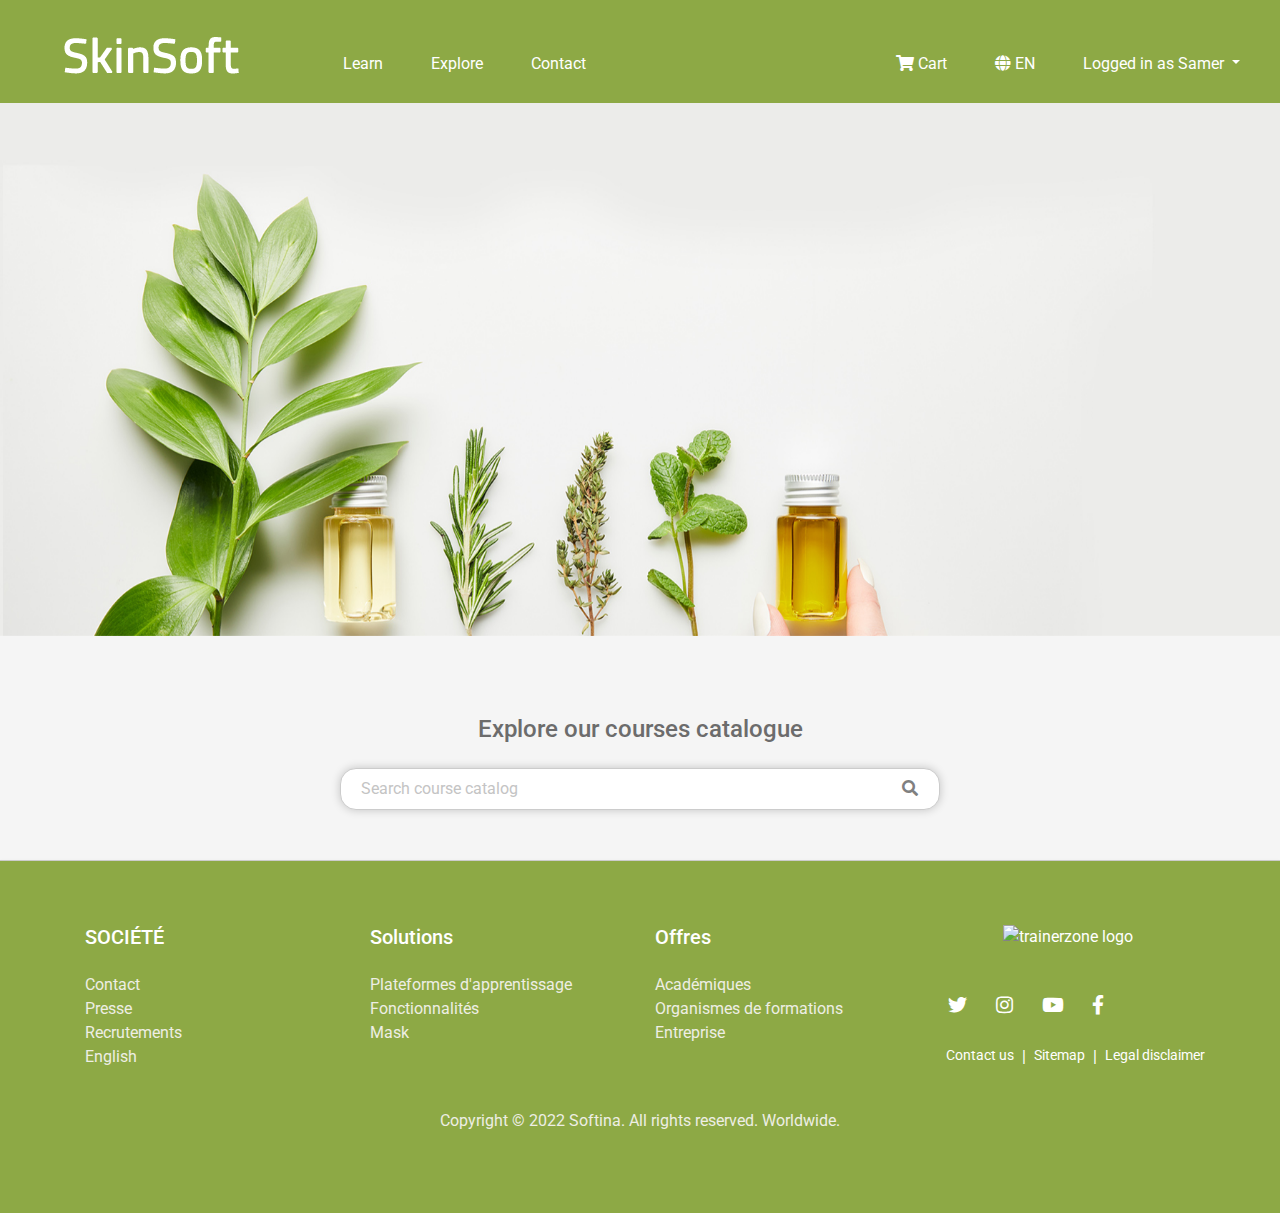
==== index.html @ 747dd793 "page1 with footer" ====
<!DOCTYPE html>
<html lang="en">
<head>
    <meta charset="UTF-8">
    <meta name="viewport" content="width=device-width, initial-scale=1.0">
    <title>SkinSoft</title>
    <link href="https://stackpath.bootstrapcdn.com/bootstrap/4.5.2/css/bootstrap.min.css" rel="stylesheet">
    <link href="https://cdnjs.cloudflare.com/ajax/libs/font-awesome/5.15.3/css/all.min.css" rel="stylesheet">
    <link href="https://fonts.googleapis.com/css2?family=Roboto:wght@400&display=swap" rel="stylesheet">
    <script src="https://code.jquery.com/jquery-3.5.1.slim.min.js"></script>
    <script src="https://cdn.jsdelivr.net/npm/@popperjs/core@2.5.3/dist/umd/popper.min.js"></script>
    <script src="https://stackpath.bootstrapcdn.com/bootstrap/4.5.2/js/bootstrap.min.js"></script>
    <link rel="stylesheet" href="style.css">
    <style>
        .carousel-indicators {
            position: absolute;
            top: 50%;
            left: 10px;
            transform: translateY(-50%);
            display: flex;
            flex-direction: column;
        }
        .carousel-indicators li {
            width: 10px;
            height: 10px;
            background-color: white;
            border-radius: 50%;
            margin: 5px 0;
            cursor: pointer;
        }
        .carousel-indicators .active {
            background-color: #555;
        }
    </style>
</head>
<body>
    <nav class="navbar navbar-expand-lg navbar-light navbar-custom" style="background-color: #8da945; color: white">
        <a class="navbar-brand" href="#"><img src="images/SkinSoft.png" alt="SkinSoft" class="brand-image"></a>
        <button class="navbar-toggler" type="button" data-toggle="collapse" data-target="#navbarNav" aria-controls="navbarNav" aria-expanded="false" aria-label="Toggle navigation">
            <span class="navbar-toggler-icon"></span>
        </button>
        <div class="collapse navbar-collapse" id="navbarNav">
            <ul class="navbar-nav mr-auto">
                <li class="nav-item mx-3">
                    <a class="nav-link" href="#">Learn</a>
                </li>
                <li class="nav-item mx-3">
                    <a class="nav-link" href="#">Explore</a>
                </li>
                <li class="nav-item mx-3">
                    <a class="nav-link" href="#">Contact</a>
                </li>
            </ul>
            <ul class="navbar-nav">
                <li class="nav-item mx-3">
                    <a class="nav-link" href="#"><i class="fa fa-shopping-cart"></i> Cart</a>
                </li>
                <li class="nav-item dropdown mx-3">
                    <a class="nav-link" href="#" id="languageDropdown" role="button" data-toggle="dropdown" aria-haspopup="true" aria-expanded="false">
                        <i class="fas fa-globe"></i> EN
                    </a>
                    <div class="dropdown-menu" aria-labelledby="languageDropdown">
                        <a class="dropdown-item" href="#">EN</a>
                        <a class="dropdown-item" href="#">AR</a>
                    </div>
                </li>
                <li class="nav-item dropdown mx-3">
                    <a class="nav-link dropdown-toggle" href="#" id="navbarDropdown" role="button" data-toggle="dropdown" aria-haspopup="true" aria-expanded="false">
                        Logged in as Samer
                    </a>
                    <div class="dropdown-menu" aria-labelledby="navbarDropdown">
                        <a class="dropdown-item" href="#">Profile</a>
                        <a class="dropdown-item" href="#">Logout</a>
                        <a class="dropdown-item" href="#">Log in via another account</a>
                    </div>
                </li>
            </ul>
        </div>
    </nav>

    <div id="carouselExampleIndicators" class="carousel slide" data-ride="carousel">
        <ol class="carousel-indicators">
            <li data-target="#carouselExampleIndicators" data-slide-to="0" class="active"></li>
            <li data-target="#carouselExampleIndicators" data-slide-to="1"></li>
            <li data-target="#carouselExampleIndicators" data-slide-to="2"></li>
        </ol>
        <div class="carousel-inner">
            <div class="carousel-item active">
                <img src="images/BANNER1.JPG" class="d-block w-100" alt="Banner 1">
            </div>
            <div class="carousel-item">
                <img src="images/pic1.png" class="d-block w-100" alt="Banner 2">
            </div>
            <div class="carousel-item">
                <img src="images/BANNER1.JPG" class="d-block w-100" alt="Banner 3">
            </div>
        </div>
        <a class="carousel-control-prev" href="#carouselExampleIndicators" role="button" data-slide="prev">
            <span class="carousel-control-prev-icon" aria-hidden="true"></span>
            <span class="sr-only">Previous</span>
        </a>
        <a class="carousel-control-next" href="#carouselExampleIndicators" role="button" data-slide="next">
            <span class="carousel-control-next-icon" aria-hidden="true"></span>
            <span class="sr-only">Next</span>
        </a>
    </div>

    <div class="search-container">
        <h2>Explore our courses catalogue</h2>
        <div class="search-box">
            <input type="text" placeholder="Search course catalog" aria-label="Search course catalog">
            <button type="submit"><i class="fas fa-search"></i></button>
        </div>
    </div>
    <hr class="custom-hr">
    <footer style="background-color: #8da945; color: white; padding: 4rem;">
        <div class="container">
            <div class="row">
                <div class="col-md-3">
                    <h5>SOCIÉTÉ</h5>
                    <ul class="list-unstyled">
                        <li><a href="#" style="color: #eeeee4;">Contact</a></li>
                        <li><a href="#" style="color: #eeeee4;">Presse</a></li>
                        <li><a href="#" style="color: #eeeee4;">Recrutements</a></li>
                        <li><a href="#" style="color: #eeeee4;">English</a></li>
                    </ul>
                </div>
                <div class="col-md-3">
                    <h5>Solutions</h5>
                    <ul class="list-unstyled">
                        <li><a href="#" style="color: #eeeee4;">Plateformes d'apprentissage</a></li>
                        <li><a href="#" style="color: #eeeee4;">Fonctionnalités</a></li>
                        <li><a href="#" style="color: #eeeee4;">Mask</a></li>
                    </ul>
                </div>
                <div class="col-md-3">
                    <h5>Offres</h5>
                    <ul class="list-unstyled">
                        <li><a href="#" style="color: #eeeee4;">Académiques</a></li>
                        <li><a href="#" style="color: #eeeee4;">Organismes de formations</a></li>
                        <li><a href="#" style="color: #eeeee4;">Entreprise</a></li>
                    </ul>
                </div>
                <div class="col-md-3 text-center ">
                    <img src="images/trainerZone2.png" alt="trainerzone logo" style="max-width: 100%; height: auto; margin-bottom: 1.2rem;">
                    <div class="social-media-icons text-left">
                        <a href="#" style="color: white;" class="mx-2"><i class="fab fa-twitter"></i></a>
                        <a href="#" style="color: white;" class="mx-2"><i class="fab fa-instagram"></i></a>
                        <a href="#" style="color: white;" class="mx-2"><i class="fab fa-youtube"></i></a>
                        <a href="#" style="color: white;" class="mx-2"><i class="fab fa-facebook-f"></i></a>
                    </div>
                    <div class="footer-links mt-4 text-center">
                        <a href="#">Contact us</a>
                        <span>|</span>
                        <a href="#">Sitemap</a>
                        <span>|</span>
                        <a href="#">Legal disclaimer</a>
                    </div>
                </div>
            </div>
            <div class="row mt-4 text-center">
                <div class="col-12">
                    <p>Copyright © 2022 Softina. All rights reserved. Worldwide.</p>
                </div>
            </div>
        </div>
    </footer>
</body>
</html>
---- style.css ----
.navbar-custom .navbar-brand,
.navbar-custom .nav-link,
.navbar-custom .navbar-nav .nav-link,
.navbar-custom .navbar-text,
.navbar-custom {
    color: white !important;
}

.navbar-custom .nav-link:hover,
.navbar-custom .dropdown-menu a:hover {
    color: #ada6a6 !important;
}

.navbar-custom {
    padding-top: 2rem;
}

.navbar-brand {
    display: flex;
    align-items: center;
    padding-left: 3rem;
    padding-right: 4rem;
}

.brand-image {
    margin-bottom: 1rem;
}
.carousel-indicators {
    position: absolute;
    bottom: 10px; 
    right: 10px; 
    list-style-type: none;
    padding: 0;
    text-align: right;
    padding-left: 75rem;
    padding-top: 10rem;
}

.carousel-indicators li {
    display: inline-block;
    width: 10px;
    height: 10px;
    background-color: white;
    border-radius: 50%;
    margin: 0 5px; 
    cursor: pointer;
    
}

.carousel-indicators .active {
    background-color: #555;
    
}
.carousel-control-prev,
.carousel-control-next {
    display: none;
}




.search-container {
    text-align: center;
    padding: 3.15rem 0;
    background-color: #f5f5f5;
}

.search-container h2 {
    font-family: 'Roboto', sans-serif;
    font-size: 1.5rem;
    margin-bottom: 1.5rem;
    margin-top: 1.8rem;
    color: #6c6c6c;
}

.search-box {
    display: inline-block;
    position: relative;
}

.search-box input[type="text"] {
    width: 37.5rem;
    padding: 0.5rem 1.25rem;
    border: 1px solid #ccc;
    border-radius: 1rem;
    outline: none;
    font-family: 'Roboto', sans-serif;
    color: #c4c4c4;
    box-shadow: 0 0 0.625rem rgba(0, 0, 0, 0.20);
}

.search-box input[type="text"]::placeholder {
    color: #c4c4c4;
}

.search-box button {
    position: absolute;
    right: 1rem;
    top: 50%;
    transform: translateY(-50%);
    background: none;
    border: none;
    outline: none;
    cursor: pointer;
    color: #808080;
    font-size: 1rem;
    font-weight: normal;
}

.custom-hr {
    border: 0;
    height: 1px;
    background: #ccc;
    box-shadow: 0 1px 3px rgba(0, 0, 0, 0.1);
    width: 100%;
    margin: 0;
}


footer h5 {
    margin-bottom: 1.5rem;
}


footer ul li a:hover {
    text-decoration: underline;
}

footer .text-right a {
    font-size: 1.5rem;
    color: white;
}

footer .text-right a:hover {
    text-decoration: underline;
}

footer p {
    text-align: center;
    color: #eeeee4;
}

.footer-links {
    display: flex;
    justify-content: center;
    flex-wrap: nowrap;
    white-space: nowrap;
    margin-top: 1.5rem;
    margin-left: 1rem;
}

.footer-links a {
    color: white;
    font-size: 0.875rem;
    margin: 0 0.5rem;
}

.footer-links span {
    color: white;
}



.social-media-icons {
    display: flex;
    justify-content: flex-start;
    gap: 0.8rem; 
    margin-top: 1.5rem;
    margin-bottom: rem;
}

.social-media-icons a {
    color: white;
    font-size: 1.2rem; 
}

.social-media-icons a:hover {
    text-decoration: underline;
}


@media (max-width: 1200px) {
    .search-box input[type="text"] {
        width: 30rem;
    }
    .footer-links {
        margin-left: 7rem;
    }
}

@media (max-width: 992px) {
    .search-box input[type="text"] {
        width: 25rem;
    }
}

@media (max-width: 768px) {
    .search-box input[type="text"] {
        width: 20rem;
    }
}

@media (max-width: 576px) {
    .search-box input[type="text"] {
        width: 17rem;
        padding: 0.5rem 0.75rem;
    }

    .search-container h2 {
        font-size: 1.25rem;
    }

    .search-box button {
        font-size: 0.875rem;
    }
}

@media (max-width: 400px) {
    .search-box input[type="text"] {
        width: 15rem;
    }

    .search-container h2 {
        font-size: 1rem;
    }

    .search-box button {
        font-size: 0.75rem;
    }

}
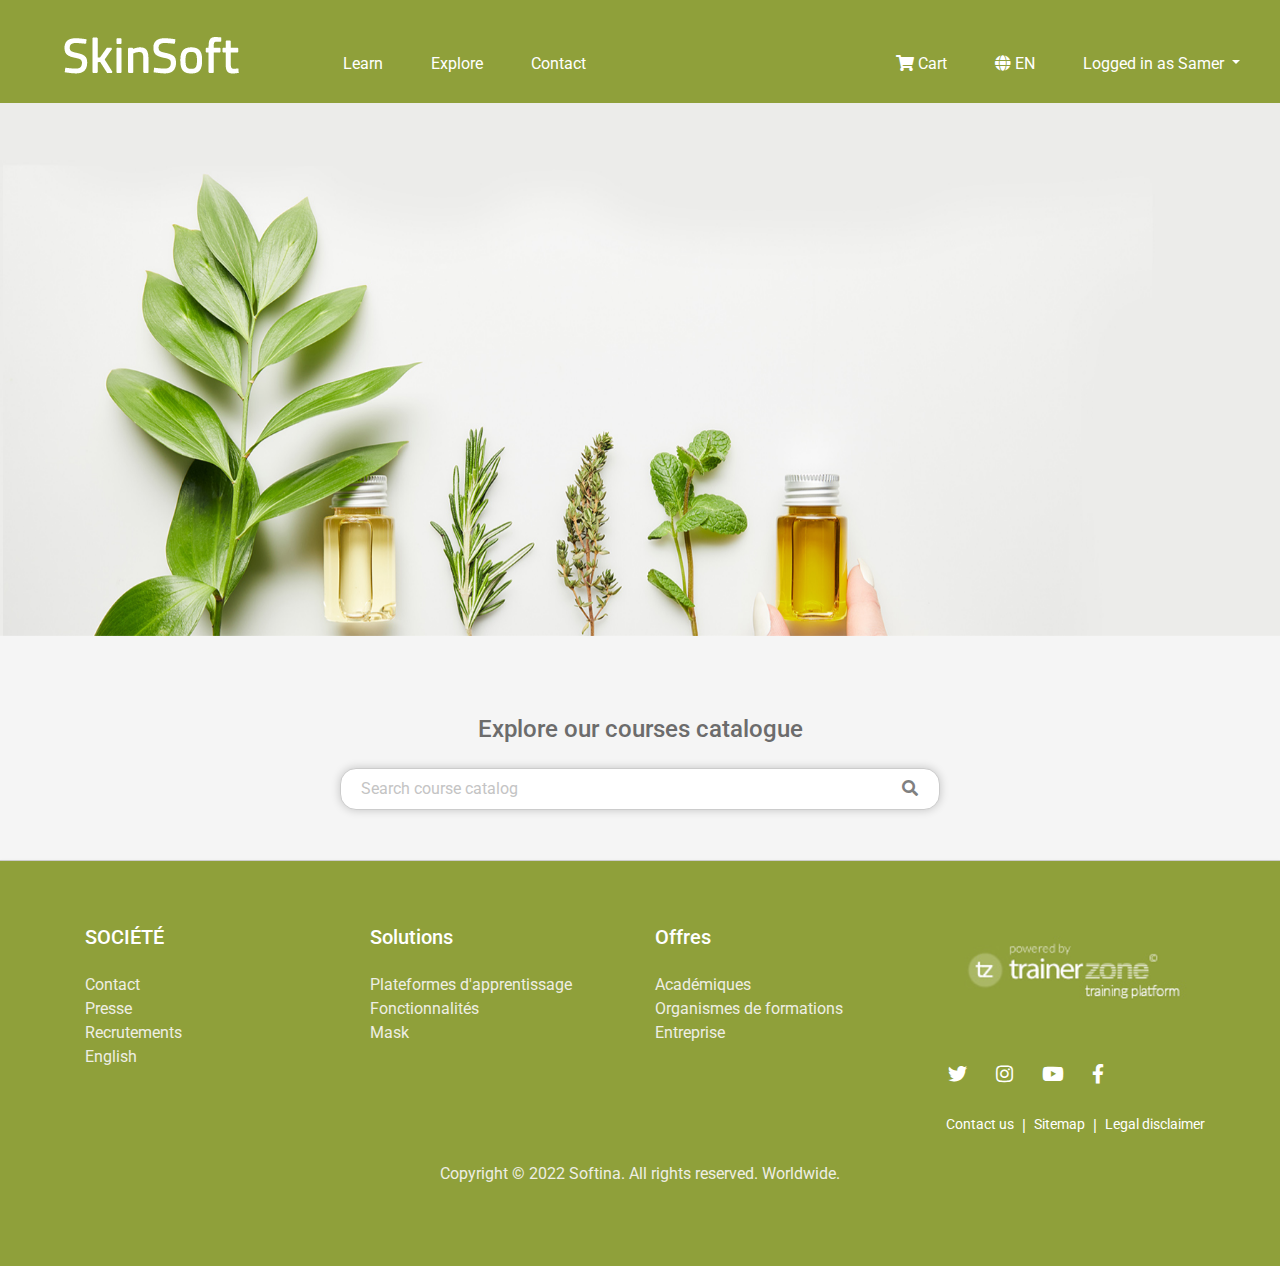
==== commit d03152ff: "edit colors" ====
--- a/index.html
+++ b/index.html
@@ -34,7 +34,7 @@
     </style>
 </head>
 <body>
-    <nav class="navbar navbar-expand-lg navbar-light navbar-custom" style="background-color: #8da945; color: white">
+    <nav class="navbar navbar-expand-lg navbar-light navbar-custom" style="background-color: #8fa03a; color: white">
         <a class="navbar-brand" href="#"><img src="images/SkinSoft.png" alt="SkinSoft" class="brand-image"></a>
         <button class="navbar-toggler" type="button" data-toggle="collapse" data-target="#navbarNav" aria-controls="navbarNav" aria-expanded="false" aria-label="Toggle navigation">
             <span class="navbar-toggler-icon"></span>
@@ -113,7 +113,7 @@
         </div>
     </div>
     <hr class="custom-hr">
-    <footer style="background-color: #8da945; color: white; padding: 4rem;">
+    <footer style="background-color: #8fa03a; color: white; padding: 4rem;">
         <div class="container">
             <div class="row">
                 <div class="col-md-3">
@@ -142,7 +142,7 @@
                     </ul>
                 </div>
                 <div class="col-md-3 text-center ">
-                    <img src="images/trainerZone2.png" alt="trainerzone logo" style="max-width: 100%; height: auto; margin-bottom: 1.2rem;">
+                    <img src="images/trainerZone.png" alt="trainerzone logo" style="max-width: 100%; height: auto; margin-bottom: 1.2rem;">
                     <div class="social-media-icons text-left">
                         <a href="#" style="color: white;" class="mx-2"><i class="fab fa-twitter"></i></a>
                         <a href="#" style="color: white;" class="mx-2"><i class="fab fa-instagram"></i></a>
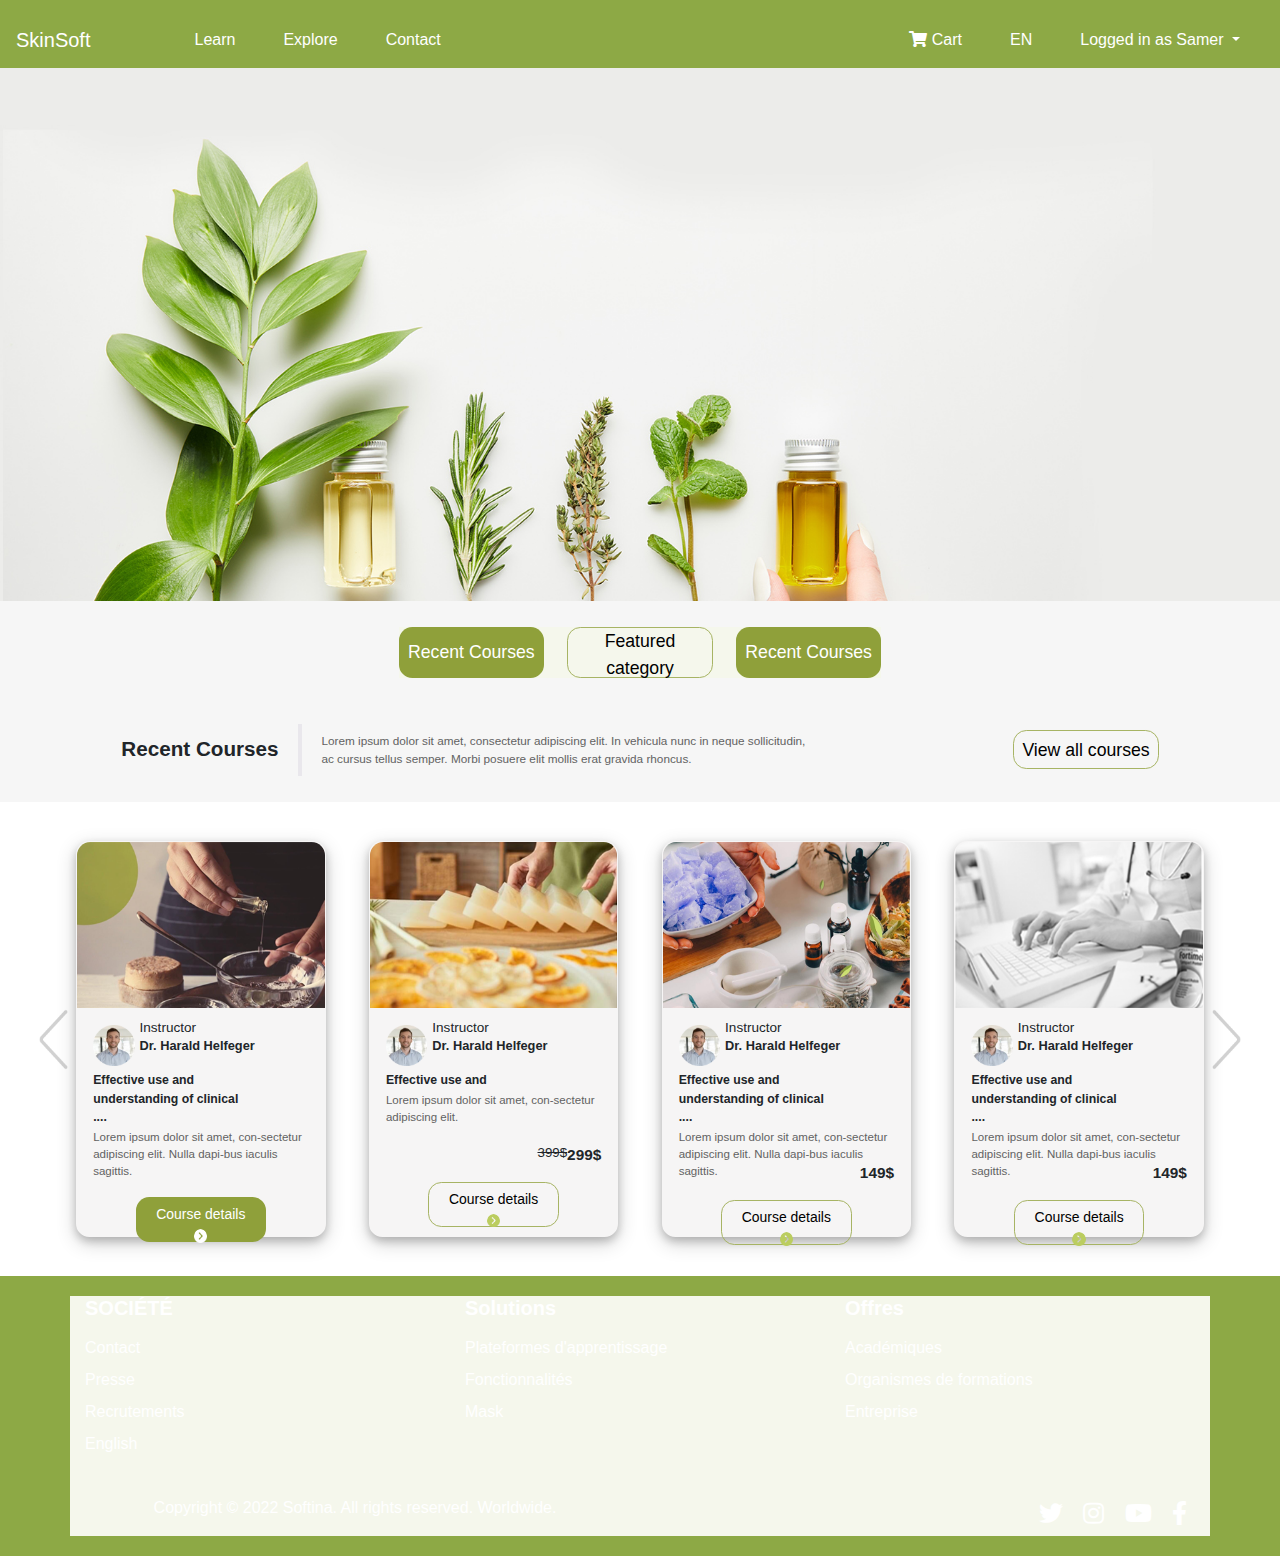
==== commit a446eee7: "not completed responsive" ====
--- a/index.html
+++ b/index.html
@@ -6,43 +6,24 @@
     <title>SkinSoft</title>
     <link href="https://stackpath.bootstrapcdn.com/bootstrap/4.5.2/css/bootstrap.min.css" rel="stylesheet">
     <link href="https://cdnjs.cloudflare.com/ajax/libs/font-awesome/5.15.3/css/all.min.css" rel="stylesheet">
-    <link href="https://fonts.googleapis.com/css2?family=Roboto:wght@400&display=swap" rel="stylesheet">
+    <link rel="stylesheet" href="./styles.css">
     <script src="https://code.jquery.com/jquery-3.5.1.slim.min.js"></script>
     <script src="https://cdn.jsdelivr.net/npm/@popperjs/core@2.5.3/dist/umd/popper.min.js"></script>
     <script src="https://stackpath.bootstrapcdn.com/bootstrap/4.5.2/js/bootstrap.min.js"></script>
     <link rel="stylesheet" href="style.css">
-    <style>
-        .carousel-indicators {
-            position: absolute;
-            top: 50%;
-            left: 10px;
-            transform: translateY(-50%);
-            display: flex;
-            flex-direction: column;
-        }
-        .carousel-indicators li {
-            width: 10px;
-            height: 10px;
-            background-color: white;
-            border-radius: 50%;
-            margin: 5px 0;
-            cursor: pointer;
-        }
-        .carousel-indicators .active {
-            background-color: #555;
-        }
-    </style>
 </head>
 <body>
-    <nav class="navbar navbar-expand-lg navbar-light navbar-custom" style="background-color: #8fa03a; color: white">
-        <a class="navbar-brand" href="#"><img src="images/SkinSoft.png" alt="SkinSoft" class="brand-image"></a>
+
+    <!-- Shahd section -->
+    <nav class="navbar navbar-expand-lg  navbar-light navbar-custom" style="background-color: #8da945; color: white">
+        <a class="navbar-brand" href="#">SkinSoft</a>
         <button class="navbar-toggler" type="button" data-toggle="collapse" data-target="#navbarNav" aria-controls="navbarNav" aria-expanded="false" aria-label="Toggle navigation">
             <span class="navbar-toggler-icon"></span>
         </button>
         <div class="collapse navbar-collapse" id="navbarNav">
             <ul class="navbar-nav mr-auto">
                 <li class="nav-item mx-3">
-                    <a class="nav-link" href="#">Learn</a>
+                    <a class="nav-link " href="#">Learn</a>
                 </li>
                 <li class="nav-item mx-3">
                     <a class="nav-link" href="#">Explore</a>
@@ -55,14 +36,8 @@
                 <li class="nav-item mx-3">
                     <a class="nav-link" href="#"><i class="fa fa-shopping-cart"></i> Cart</a>
                 </li>
-                <li class="nav-item dropdown mx-3">
-                    <a class="nav-link" href="#" id="languageDropdown" role="button" data-toggle="dropdown" aria-haspopup="true" aria-expanded="false">
-                        <i class="fas fa-globe"></i> EN
-                    </a>
-                    <div class="dropdown-menu" aria-labelledby="languageDropdown">
-                        <a class="dropdown-item" href="#">EN</a>
-                        <a class="dropdown-item" href="#">AR</a>
-                    </div>
+                <li class="nav-item mx-3">
+                    <a class="nav-link" href="#">EN</a>
                 </li>
                 <li class="nav-item dropdown mx-3">
                     <a class="nav-link dropdown-toggle" href="#" id="navbarDropdown" role="button" data-toggle="dropdown" aria-haspopup="true" aria-expanded="false">
@@ -77,93 +52,221 @@
             </ul>
         </div>
     </nav>
-
-    <div id="carouselExampleIndicators" class="carousel slide" data-ride="carousel">
-        <ol class="carousel-indicators">
-            <li data-target="#carouselExampleIndicators" data-slide-to="0" class="active"></li>
-            <li data-target="#carouselExampleIndicators" data-slide-to="1"></li>
-            <li data-target="#carouselExampleIndicators" data-slide-to="2"></li>
-        </ol>
-        <div class="carousel-inner">
-            <div class="carousel-item active">
-                <img src="images/BANNER1.JPG" class="d-block w-100" alt="Banner 1">
-            </div>
-            <div class="carousel-item">
-                <img src="images/pic1.png" class="d-block w-100" alt="Banner 2">
-            </div>
-            <div class="carousel-item">
-                <img src="images/BANNER1.JPG" class="d-block w-100" alt="Banner 3">
-            </div>
-        </div>
-        <a class="carousel-control-prev" href="#carouselExampleIndicators" role="button" data-slide="prev">
-            <span class="carousel-control-prev-icon" aria-hidden="true"></span>
-            <span class="sr-only">Previous</span>
-        </a>
-        <a class="carousel-control-next" href="#carouselExampleIndicators" role="button" data-slide="next">
-            <span class="carousel-control-next-icon" aria-hidden="true"></span>
-            <span class="sr-only">Next</span>
-        </a>
+    <div class="image-container">
+        <img src="images/BANNER1.JPG" alt="Banner image" class="img-fluid">
     </div>
 
-    <div class="search-container">
-        <h2>Explore our courses catalogue</h2>
-        <div class="search-box">
-            <input type="text" placeholder="Search course catalog" aria-label="Search course catalog">
-            <button type="submit"><i class="fas fa-search"></i></button>
+
+    <!-- Riham section -->
+    <!-- Recent courses - buttons&description -->
+    <div class = "custom-container" 
+        style="background-color: #F6F6F6; width: 100%; height: 22.39vh; padding: 2.96vh 9.48vw 2.96vh 9.48vw; flex-direction: column; justify-content: space-between;">
+        <!-- 3 buttons -->
+        <div class="container custom-container" 
+             style="width: 37.7vw;">
+            <button type="button" 
+                    class="btn btn-success courses-button filled-green-button">
+                    Recent Courses
+            </button>
+            <button type="button" 
+                    class="btn btn-success courses-button border-green-button">
+                    Featured category
+            </button>
+            <button type="button" 
+                    class="btn btn-success courses-button filled-green-button">
+                    Recent Courses
+            </button>
+        </div>
+
+        <!-- description -->
+        <div class="custom-container"
+             style="width: 100%;">
+            <div class="custom-container" style="width: 54.22vw;">
+                <p style="font-size: 1.614vw; height: 100%; align-content: center;"><b>Recent Courses</b></p>
+                <div style="background-color: #E9E7EC; width: 0.3125vw; height: 100%;"></div>
+                <p style="font-size: 0.92vw; width: 38.59vw; height: 100%; align-content: center; color: #626262;">
+                    Lorem ipsum dolor sit amet, consectetur adipiscing elit. 
+                    In vehicula nunc in neque sollicitudin, ac cursus tellus semper. 
+                    Morbi posuere elit mollis erat gravida rhoncus.</p>
+            </div>
+            <div style="height: 100%; align-content: center;">
+                <button type="button" 
+                        class="btn btn-success courses-button border-green-button"
+                        style="height: 4.33vh;">
+                        View all courses
+                </button>
+            </div>
         </div>
     </div>
-    <hr class="custom-hr">
-    <footer style="background-color: #8fa03a; color: white; padding: 4rem;">
+    
+    
+    <!-- Courses - cards -->
+    <div class="custom-container"
+        style="padding: 4.33vh; width: 100%; align-items: center;">
+        <img src = "images/left-arrow.png" alt="" class="img-fluid" style="width: 2.29vw; height: 4.74vw; margin: 0;">
+        <!-- cards -->
+        <div class="custom-container" style=" width: 88.1vw; justify-content: space-between;">
+            <!-- card1 -->
+            <div class="card custom-card " style=" flex-direction: column; justify-content: space-between;">
+                <img src="images/pic1.png" class="card-img-top" alt="">
+                <div class="card-body custom-card-body" style="display: flex; flex-direction: column; justify-content: space-between;">
+                    <!-- instructor -->
+                    <div class="custom-container" style="width: 100%; height: 6.55vh;">
+                        <img src = "images/profile.png" alt = "" style="width: 3.23vw; height: 3.23vw;">
+                        <div class="custom-container" style="flex-direction: column; height: 77.4%; width: 13.2vw;">
+                            <p style="font-size: 1.06vw; margin-top: -0.8vh;">Instructor</p>
+                            <p style="font-size: 1vw; margin-top: -2vh;"><b>Dr. Harald Helfeger</b></p>
+                        </div>
+                    </div>
+                    <div class="custom-container" style="flex-direction: column; justify-content: space-between;">
+                        <p class="card-title" style="width: 74%; font-size: 0.96vw;"><b>Effective use and understanding of clinical ....</b></p>
+                        <p style="font-size: 0.9vw; color: #626262; margin-top: -1.055vh;">Lorem ipsum dolor sit amet, con-sectetur adipiscing elit. 
+                            Nulla dapi-bus iaculis sagittis.</p>
+                    </div>
+                    <div class="custom-container" style="width: 100%; justify-content: center;">
+                        <button href="#" class="btn btn-success filled-green-button card-button">
+                            Course details 
+                            <img src = "images/card-next-white.png" alt="" style="width: 1.04vw; height: 1.04vw;">
+                        </button>
+                    </div>
+                </div>
+            </div>
+
+            
+            <!-- card2 -->
+            <div class="card custom-card " style=" flex-direction: column; justify-content: space-between;">
+                <img src="images/pic2.png" class="card-img-top" alt="">
+                <div class="card-body custom-card-body" style="display: flex; flex-direction: column; justify-content: space-between;">
+                    <!-- instructor -->
+                    <div class="custom-container" style="width: 100%; height: 6.55vh;">
+                        <img src = "images/profile.png" alt = "" style="width: 3.23vw; height: 3.23vw;">
+                        <div class="custom-container" style="flex-direction: column; height: 77.4%; width: 13.2vw;">
+                            <p style="font-size: 1.06vw; margin-top: -0.8vh;">Instructor</p>
+                            <p style="font-size: 1vw; margin-top: -2vh;"><b>Dr. Harald Helfeger</b></p>
+                        </div>
+                    </div>
+                    <div class="custom-container" style="flex-direction: column; justify-content: space-between;">
+                        <p class="card-title" style="width: 74%; font-size: 0.96vw;"><b>Effective use and</b></p>
+                        <p style="font-size: 0.9vw; color: #626262; margin-top: -1.055vh;">
+                            Lorem ipsum dolor sit amet, con-sectetur adipiscing elit.</p>
+                        <p style="display:flex; justify-content:right;">
+                            <span style="text-decoration-line: line-through; font-size: 1.04vw;">399$</span>
+                            <b style="font-size: 1.2vw;">299$</b>
+                        </p>
+                    </div>
+                    <div class="custom-container" style="width: 100%; justify-content: center;">
+                        <button href="#" class="btn btn-success border-green-button card-button">
+                            Course details 
+                            <img src = "images/card-next-green.png" alt="" style="width: 1.04vw; height: 1.04vw;">
+                        </button>
+                    </div>
+                </div>
+            </div>
+
+
+            <!-- card3 -->
+            <div class="card custom-card " style=" flex-direction: column; justify-content: space-between;">
+                <img src="images/pic3.png" class="card-img-top" alt="">
+                <div class="card-body custom-card-body" style="display: flex; flex-direction: column; justify-content: space-between;">
+                    <!-- instructor -->
+                    <div class="custom-container" style="width: 100%; height: 6.55vh;">
+                        <img src = "images/profile.png" alt = "" style="width: 3.23vw; height: 3.23vw;">
+                        <div class="custom-container" style="flex-direction: column; height: 77.4%; width: 13.2vw;">
+                            <p style="font-size: 1.06vw; margin-top: -0.8vh;">Instructor</p>
+                            <p style="font-size: 1vw; margin-top: -2vh;"><b>Dr. Harald Helfeger</b></p>
+                        </div>
+                    </div>
+                    <div class="custom-container" style="flex-direction: column; justify-content: space-between;">
+                        <p class="card-title" style="width: 74%; font-size: 0.96vw;"><b>Effective use and understanding of clinical ....</b></p>
+                        <p style="font-size: 0.9vw; color: #626262; margin-top: -1.055vh;">Lorem ipsum dolor sit amet, con-sectetur adipiscing elit. 
+                            Nulla dapi-bus iaculis sagittis.</p>
+                        <p style="display:flex; justify-content:right; margin-top: -4vh;">
+                            <b style="font-size: 1.2vw;">149$</b>
+                        </p>
+                    </div>
+                    <div class="custom-container" style="width: 100%; justify-content: center;">
+                        <button href="#" class="btn btn-success border-green-button card-button">
+                            Course details 
+                            <img src = "images/card-next-green.png" alt="" style="width: 1.04vw; height: 1.04vw;">
+                        </button>
+                    </div>
+                </div>
+            </div>
+
+             <!-- card4 -->
+             <div class="card custom-card " style=" flex-direction: column; justify-content: space-between;">
+                <img src="images/pic4.png" class="card-img-top" alt="">
+                <div class="card-body custom-card-body" style="display: flex; flex-direction: column; justify-content: space-between;">
+                    <!-- instructor -->
+                    <div class="custom-container" style="width: 100%; height: 6.55vh;">
+                        <img src = "images/profile.png" alt = "" style="width: 3.23vw; height: 3.23vw;">
+                        <div class="custom-container" style="flex-direction: column; height: 77.4%; width: 13.2vw;">
+                            <p style="font-size: 1.06vw; margin-top: -0.8vh;">Instructor</p>
+                            <p style="font-size: 1vw; margin-top: -2vh;"><b>Dr. Harald Helfeger</b></p>
+                        </div>
+                    </div>
+                    <div class="custom-container" style="flex-direction: column; justify-content: space-between;">
+                        <p class="card-title" style="width: 74%; font-size: 0.96vw;"><b>Effective use and understanding of clinical ....</b></p>
+                        <p style="font-size: 0.9vw; color: #626262; margin-top: -1.055vh;">Lorem ipsum dolor sit amet, con-sectetur adipiscing elit. 
+                            Nulla dapi-bus iaculis sagittis.</p>
+                        <p style="display:flex; justify-content:right; margin-top: -4vh;">
+                            <b style="font-size: 1.2vw;">149$</b>
+                        </p>
+                    </div>
+                    <div class="custom-container" style="width: 100%; justify-content: center;">
+                        <button href="#" class="btn btn-success border-green-button card-button">
+                            Course details 
+                            <img src = "images/card-next-green.png" alt="" style="width: 1.04vw; height: 1.04vw;">
+                        </button>
+                    </div>
+                </div>
+            </div>
+        </div>
+        <img src = "images/right-arrow.png" alt="" class="img-fluid" style="width: 2.29vw; height: 4.74vw;">
+    </div>
+    <footer style="background-color: #8da945; color: white; padding: 20px">
         <div class="container">
             <div class="row">
-                <div class="col-md-3">
+                <div class="col-md-4">
                     <h5>SOCIÉTÉ</h5>
                     <ul class="list-unstyled">
-                        <li><a href="#" style="color: #eeeee4;">Contact</a></li>
-                        <li><a href="#" style="color: #eeeee4;">Presse</a></li>
-                        <li><a href="#" style="color: #eeeee4;">Recrutements</a></li>
-                        <li><a href="#" style="color: #eeeee4;">English</a></li>
+                        <li><a href="#" style="color: white;">Contact</a></li>
+                        <li><a href="#" style="color: white;">Presse</a></li>
+                        <li><a href="#" style="color: white;">Recrutements</a></li>
+                        <li><a href="#" style="color: white;">English</a></li>
                     </ul>
                 </div>
-                <div class="col-md-3">
+                <div class="col-md-4">
                     <h5>Solutions</h5>
                     <ul class="list-unstyled">
-                        <li><a href="#" style="color: #eeeee4;">Plateformes d'apprentissage</a></li>
-                        <li><a href="#" style="color: #eeeee4;">Fonctionnalités</a></li>
-                        <li><a href="#" style="color: #eeeee4;">Mask</a></li>
+                        <li><a href="#" style="color: white;">Plateformes d'apprentissage</a></li>
+                        <li><a href="#" style="color: white;">Fonctionnalités</a></li>
+                        <li><a href="#" style="color: white;">Mask</a></li>
                     </ul>
                 </div>
-                <div class="col-md-3">
+                <div class="col-md-4">
                     <h5>Offres</h5>
                     <ul class="list-unstyled">
-                        <li><a href="#" style="color: #eeeee4;">Académiques</a></li>
-                        <li><a href="#" style="color: #eeeee4;">Organismes de formations</a></li>
-                        <li><a href="#" style="color: #eeeee4;">Entreprise</a></li>
+                        <li><a href="#" style="color: white;">Académiques</a></li>
+                        <li><a href="#" style="color: white;">Organismes de formations</a></li>
+                        <li><a href="#" style="color: white;">Entreprise</a></li>
                     </ul>
                 </div>
-                <div class="col-md-3 text-center ">
-                    <img src="images/trainerZone.png" alt="trainerzone logo" style="max-width: 100%; height: auto; margin-bottom: 1.2rem;">
-                    <div class="social-media-icons text-left">
-                        <a href="#" style="color: white;" class="mx-2"><i class="fab fa-twitter"></i></a>
-                        <a href="#" style="color: white;" class="mx-2"><i class="fab fa-instagram"></i></a>
-                        <a href="#" style="color: white;" class="mx-2"><i class="fab fa-youtube"></i></a>
-                        <a href="#" style="color: white;" class="mx-2"><i class="fab fa-facebook-f"></i></a>
-                    </div>
-                    <div class="footer-links mt-4 text-center">
-                        <a href="#">Contact us</a>
-                        <span>|</span>
-                        <a href="#">Sitemap</a>
-                        <span>|</span>
-                        <a href="#">Legal disclaimer</a>
-                    </div>
-                </div>
-            </div>
-            <div class="row mt-4 text-center">
-                <div class="col-12">
+            </div>
+            <div class="row mt-4">
+                <div class="col-md-6">
                     <p>Copyright © 2022 Softina. All rights reserved. Worldwide.</p>
                 </div>
-            </div>
-        </div>
+                <div class="col-md-6 text-right">
+                    <a href="#" style="color: white;" class="mx-2"><i class="fab fa-twitter"></i></a>
+                    <a href="#" style="color: white;" class="mx-2"><i class="fab fa-instagram"></i></a>
+                    <a href="#" style="color: white;" class="mx-2"><i class="fab fa-youtube"></i></a>
+                    <a href="#" style="color: white;" class="mx-2"><i class="fab fa-facebook-f"></i></a>
+                </div>
+            </div>
+
+        </div>
+
     </footer>
 </body>
-</html>+</html>
--- a/styles.css
+++ b/styles.css
@@ -0,0 +1,167 @@
+* {
+    margin: 0;
+    padding: 0;
+}
+
+.container {
+    background-color: #F5F7EC;
+    position: relative;
+}
+
+img {
+    width: 100%;
+    height: 100%;
+    object-fit: cover;
+}
+
+.first_title {
+    position: absolute;
+    top: 350px;
+    left: 260px;
+    transform: translate(-50%, -50%);
+    color: black;
+    font-size: 3rem;
+    font-family: Arial, sans-serif;
+}
+
+.second_title {
+    position: absolute;
+    top: 480px;
+    left: 335px;
+    transform: translate(-50%, -50%);
+    color: rgb(109, 106, 106);
+    font-size: 20px;
+    font-family: Arial, sans-serif;
+}
+
+.first_list {
+    position: absolute;
+    top: 320px;
+    left: 700px;
+}
+
+.second_list {
+    position: absolute;
+    top: 320px;
+    left: 1120px;
+}
+
+.custom-list {
+    color: rgb(109, 106, 106);
+    font-size: 20px;
+    font-family: Arial, sans-serif;
+}
+
+ul.custom-list {
+    list-style-type: none; /* Remove default bullets */
+    padding: 0;
+}
+
+ul.custom-list li {
+    position: relative;
+    padding-left: 24px; /* Space for the icon */
+    margin-bottom: 8px; /* Space between items */
+}
+
+ul.custom-list li::before {
+    content: url('data:image/svg+xml;utf8,<svg xmlns="http://www.w3.org/2000/svg" width="16" height="16" fill="rgb(99, 157, 34)" class="bi bi-check2-circle" viewBox="0 0 16 16"><path d="M2.5 8a5.5 5.5 0 0 1 8.25-4.764.5.5 0 0 0 .5-.866A6.5 6.5 0 1 0 14.5 8a.5.5 0 0 0-1 0 5.5 5.5 0 1 1-11 0"/><path d="M15.354 3.354a.5.5 0 0 0-.708-.708L8 9.293 5.354 6.646a.5.5 0 1 0-.708.708l3 3a.5.5 0 0 0 .708 0z"/></svg>');
+    position: absolute;
+    color: rgb(99, 157, 34);
+    left: 0;
+    top: 0;
+    width: 16px; /* Adjust based on the SVG size */
+    height: 16px; /* Adjust based on the SVG size */
+}
+
+.under_side {
+    display: flex;
+}
+
+.under_side .tenyears_image {
+    width: 370px;
+    height: 300px;
+    margin-left: 95px;
+    gap: 0px;
+    opacity: 0px;
+}
+
+.under_slide_list {
+    margin-left: 100px;
+    margin-top: 26px;
+}
+
+.custom-list2 {
+    list-style-type: none;
+    padding: 0;
+    color: rgb(109, 106, 106);
+    font-size: 16px;
+    font-family: Arial, sans-serif;
+}
+
+.custom-list2 li {
+    position: relative;
+    padding-left: 35px;
+    margin-bottom: 40px;
+}
+
+.custom-list2 li::before {
+    content: '';
+    position: absolute;
+    left: 0;
+    top: 0;
+    width: 25px;
+    height: 24px;
+    background: url('data:image/svg+xml;utf8,<svg width="16" height="16" viewBox="0 0 46 45" fill="none" xmlns="http://www.w3.org/2000/svg"><path d="M20.658 21.1273C12.611 28.6472 9.72846 33.5411 3.72324 45C15.8777 42.5718 28.9452 34.0186 33.7493 28.4085C38.5535 22.7984 44.7722 14.3789 46 0C46 0 29.5457 1.94745 16.6945 12.5332C3.36292 23.5146 0 38.9125 0 38.9125C0 38.9125 3.24282 34.5073 9.48825 28.8859C15.7337 23.2646 20.658 21.1273 20.658 21.1273Z" fill="%23A4B261"/></svg>') no-repeat center center;
+    background-size: contain;
+}
+
+.span_edit {
+    font-size: 25px;
+    color: #3d3c3c;
+    font-weight: bold;
+}
+
+.span_edit2 {
+    font-size: 45px;
+    font-weight: normal;
+    color: #A4B161;
+    font-family: system-ui, -apple-system, BlinkMacSystemFont, 'Segoe UI', Roboto, Oxygen, Ubuntu, Cantarell, 'Open Sans', 'Helvetica Neue', sans-serif;
+}
+
+.under_slide_title {
+    margin-left: 350px;
+    margin-top: 120px;
+    width: 500px;
+    height: 200px;
+}
+
+.under_sidec_first_title {
+    position: absolute;
+    transform: translate(-50%, -50%);
+    color: rgb(109, 106, 106);
+    font-size: 20px;
+    font-family: Arial, sans-serif;
+}
+
+@media (max-width: 1024px) {
+    .first_title, .second_title, .first_list, .second_list, .under_slide_title, .tenyears_image, .under_slide_list {
+        position: static;
+        transform: none;
+        text-align: center;
+        margin: 20px auto;
+    }
+
+    .first_list, .second_list, .under_slide_list {
+        margin: 0 auto;
+    }
+
+    .under_side {
+        flex-direction: column;
+        align-items: center;
+    }
+
+    .under_slide_title {
+        margin-top: 20px;
+        text-align: center;
+    }
+}
--- a/style.css
+++ b/style.css
@@ -12,220 +12,90 @@
 }
 
 .navbar-custom {
-    padding-top: 2rem;
+    padding-top: 20px;
 }
 
 .navbar-brand {
-    display: flex;
-    align-items: center;
-    padding-left: 3rem;
-    padding-right: 4rem;
+    margin-right: 5rem; 
 }
 
-.brand-image {
+footer h5 {
+    font-weight: bold;
     margin-bottom: 1rem;
 }
-.carousel-indicators {
-    position: absolute;
-    bottom: 10px; 
-    right: 10px; 
-    list-style-type: none;
-    padding: 0;
-    text-align: right;
-    padding-left: 75rem;
-    padding-top: 10rem;
+
+footer ul li {
+    margin-bottom: 0.5rem;
 }
-
-.carousel-indicators li {
-    display: inline-block;
-    width: 10px;
-    height: 10px;
-    background-color: white;
-    border-radius: 50%;
-    margin: 0 5px; 
-    cursor: pointer;
-    
-}
-
-.carousel-indicators .active {
-    background-color: #555;
-    
-}
-.carousel-control-prev,
-.carousel-control-next {
-    display: none;
-}
-
-
-
-
-.search-container {
-    text-align: center;
-    padding: 3.15rem 0;
-    background-color: #f5f5f5;
-}
-
-.search-container h2 {
-    font-family: 'Roboto', sans-serif;
-    font-size: 1.5rem;
-    margin-bottom: 1.5rem;
-    margin-top: 1.8rem;
-    color: #6c6c6c;
-}
-
-.search-box {
-    display: inline-block;
-    position: relative;
-}
-
-.search-box input[type="text"] {
-    width: 37.5rem;
-    padding: 0.5rem 1.25rem;
-    border: 1px solid #ccc;
-    border-radius: 1rem;
-    outline: none;
-    font-family: 'Roboto', sans-serif;
-    color: #c4c4c4;
-    box-shadow: 0 0 0.625rem rgba(0, 0, 0, 0.20);
-}
-
-.search-box input[type="text"]::placeholder {
-    color: #c4c4c4;
-}
-
-.search-box button {
-    position: absolute;
-    right: 1rem;
-    top: 50%;
-    transform: translateY(-50%);
-    background: none;
-    border: none;
-    outline: none;
-    cursor: pointer;
-    color: #808080;
-    font-size: 1rem;
-    font-weight: normal;
-}
-
-.custom-hr {
-    border: 0;
-    height: 1px;
-    background: #ccc;
-    box-shadow: 0 1px 3px rgba(0, 0, 0, 0.1);
-    width: 100%;
-    margin: 0;
-}
-
-
-footer h5 {
-    margin-bottom: 1.5rem;
-}
-
 
 footer ul li a:hover {
     text-decoration: underline;
 }
-
 footer .text-right a {
     font-size: 1.5rem;
-    color: white;
+}
+footer p{
+    text-align: center;
 }
 
-footer .text-right a:hover {
-    text-decoration: underline;
+/* Riham Section */
+.courses-button{
+    margin: 0;
+    padding: 0;
+    font-family:'Gill Sans', 'Gill Sans MT', Calibri, 'Trebuchet MS', sans-serif;
+    /* font-family:'Franklin Gothic Medium', 'Arial Narrow', Arial, sans-serif; */
+    border-radius: 1.04vw;
+    width: 11.35vw; 
+    height: 5.6vh;
+    font-size: 1.38vw;
+}
+.btn-success:hover{
+    background-color: #434343;
+    color: white;
+    border-color: transparent;
 }
 
-footer p {
-    text-align: center;
-    color: #eeeee4;
+.filled-green-button{
+    background-color: #8FA03A;
+    border-color: transparent;
 }
 
-.footer-links {
-    display: flex;
-    justify-content: center;
-    flex-wrap: nowrap;
-    white-space: nowrap;
-    margin-top: 1.5rem;
-    margin-left: 1rem;
+.border-green-button{
+    background-color: transparent;
+    border-color: #A7B464;
+    color: black;
 }
 
-.footer-links a {
-    color: white;
-    font-size: 0.875rem;
-    margin: 0 0.5rem;
+.custom-container{
+    display: flex; 
+    justify-content: space-between; 
+    padding: 0;
 }
 
-.footer-links span {
-    color: white;
+.custom-card{
+    padding: 0;
+    width: 19.48vw;
+    height: 30.9375vw;
+    border-radius: 1.04vw;
+    border-color: transparent;
+    background-color: #f6f5f5;
+    box-shadow: 0 4px 8px 0 rgba(0, 0, 0, 0.2), 0 6px 20px 0 rgba(0, 0, 0, 0.19);
 }
 
-
-
-.social-media-icons {
-    display: flex;
-    justify-content: flex-start;
-    gap: 0.8rem; 
-    margin-top: 1.5rem;
-    margin-bottom: rem;
+.custom-card img{
+    border-radius: 1.04vw 1.04vw 0 0; 
+    margin: 0;
+    height: 42%;
 }
 
-.social-media-icons a {
-    color: white;
-    font-size: 1.2rem; 
+.custom-card-body{
+    padding: 1.9vh 1.25vw 4.01vh 1.25vw;
 }
 
-.social-media-icons a:hover {
-    text-decoration: underline;
+.card-button{
+    width: 60.6%;
+    height: 5.07vh;
+    font-size: 1.09vw;
+    border-radius: 1.04vw;
 }
-
-
-@media (max-width: 1200px) {
-    .search-box input[type="text"] {
-        width: 30rem;
-    }
-    .footer-links {
-        margin-left: 7rem;
-    }
-}
-
-@media (max-width: 992px) {
-    .search-box input[type="text"] {
-        width: 25rem;
-    }
-}
-
-@media (max-width: 768px) {
-    .search-box input[type="text"] {
-        width: 20rem;
-    }
-}
-
-@media (max-width: 576px) {
-    .search-box input[type="text"] {
-        width: 17rem;
-        padding: 0.5rem 0.75rem;
-    }
-
-    .search-container h2 {
-        font-size: 1.25rem;
-    }
-
-    .search-box button {
-        font-size: 0.875rem;
-    }
-}
-
-@media (max-width: 400px) {
-    .search-box input[type="text"] {
-        width: 15rem;
-    }
-
-    .search-container h2 {
-        font-size: 1rem;
-    }
-
-    .search-box button {
-        font-size: 0.75rem;
-    }
-
-}+/* style="background-color: #8da945;   " */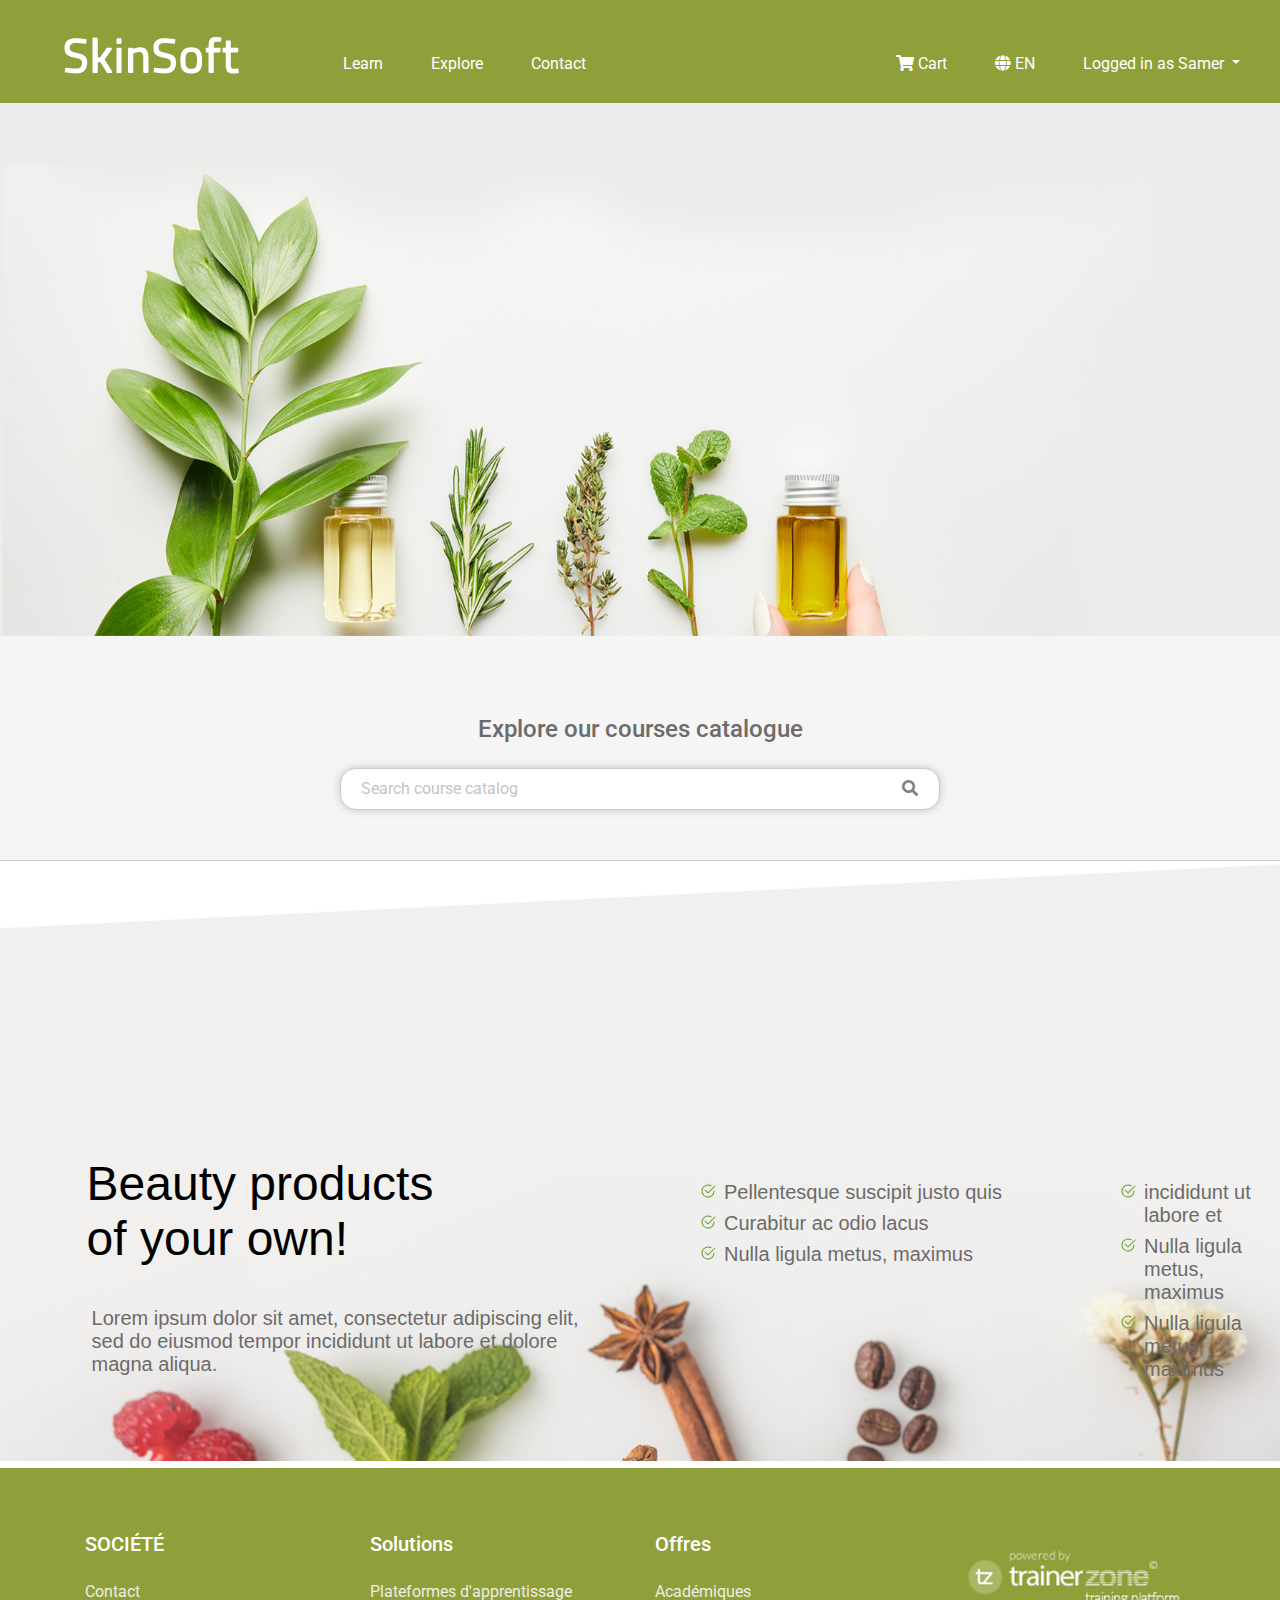
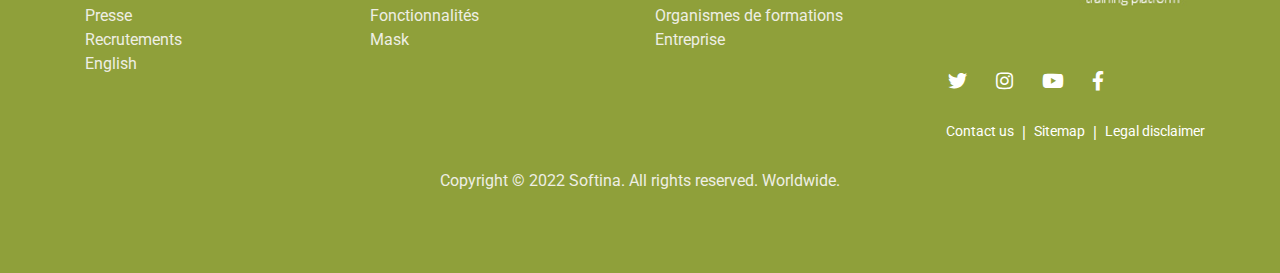
==== commit 85dff72d: "merge with saleh" ====
--- a/index.html
+++ b/index.html
@@ -6,24 +6,43 @@
     <title>SkinSoft</title>
     <link href="https://stackpath.bootstrapcdn.com/bootstrap/4.5.2/css/bootstrap.min.css" rel="stylesheet">
     <link href="https://cdnjs.cloudflare.com/ajax/libs/font-awesome/5.15.3/css/all.min.css" rel="stylesheet">
-    <link rel="stylesheet" href="./styles.css">
+    <link href="https://fonts.googleapis.com/css2?family=Roboto:wght@400&display=swap" rel="stylesheet">
     <script src="https://code.jquery.com/jquery-3.5.1.slim.min.js"></script>
     <script src="https://cdn.jsdelivr.net/npm/@popperjs/core@2.5.3/dist/umd/popper.min.js"></script>
     <script src="https://stackpath.bootstrapcdn.com/bootstrap/4.5.2/js/bootstrap.min.js"></script>
     <link rel="stylesheet" href="style.css">
+    <style>
+        .carousel-indicators {
+            position: absolute;
+            top: 50%;
+            left: 10px;
+            transform: translateY(-50%);
+            display: flex;
+            flex-direction: column;
+        }
+        .carousel-indicators li {
+            width: 10px;
+            height: 10px;
+            background-color: white;
+            border-radius: 50%;
+            margin: 5px 0;
+            cursor: pointer;
+        }
+        .carousel-indicators .active {
+            background-color: #555;
+        }
+    </style>
 </head>
 <body>
-
-    <!-- Shahd section -->
-    <nav class="navbar navbar-expand-lg  navbar-light navbar-custom" style="background-color: #8da945; color: white">
-        <a class="navbar-brand" href="#">SkinSoft</a>
+    <nav class="navbar navbar-expand-lg navbar-light navbar-custom" style="background-color: #8fa03a; color: white">
+        <a class="navbar-brand" href="#"><img src="images/SkinSoft.png" alt="SkinSoft" class="brand-image"></a>
         <button class="navbar-toggler" type="button" data-toggle="collapse" data-target="#navbarNav" aria-controls="navbarNav" aria-expanded="false" aria-label="Toggle navigation">
             <span class="navbar-toggler-icon"></span>
         </button>
         <div class="collapse navbar-collapse" id="navbarNav">
             <ul class="navbar-nav mr-auto">
                 <li class="nav-item mx-3">
-                    <a class="nav-link " href="#">Learn</a>
+                    <a class="nav-link" href="#">Learn</a>
                 </li>
                 <li class="nav-item mx-3">
                     <a class="nav-link" href="#">Explore</a>
@@ -36,8 +55,14 @@
                 <li class="nav-item mx-3">
                     <a class="nav-link" href="#"><i class="fa fa-shopping-cart"></i> Cart</a>
                 </li>
-                <li class="nav-item mx-3">
-                    <a class="nav-link" href="#">EN</a>
+                <li class="nav-item dropdown mx-3">
+                    <a class="nav-link" href="#" id="languageDropdown" role="button" data-toggle="dropdown" aria-haspopup="true" aria-expanded="false">
+                        <i class="fas fa-globe"></i> EN
+                    </a>
+                    <div class="dropdown-menu" aria-labelledby="languageDropdown">
+                        <a class="dropdown-item" href="#">EN</a>
+                        <a class="dropdown-item" href="#">AR</a>
+                    </div>
                 </li>
                 <li class="nav-item dropdown mx-3">
                     <a class="nav-link dropdown-toggle" href="#" id="navbarDropdown" role="button" data-toggle="dropdown" aria-haspopup="true" aria-expanded="false">
@@ -52,221 +77,94 @@
             </ul>
         </div>
     </nav>
-    <div class="image-container">
-        <img src="images/BANNER1.JPG" alt="Banner image" class="img-fluid">
+
+    <div id="carouselExampleIndicators" class="carousel slide" data-ride="carousel">
+        <ol class="carousel-indicators">
+            <li data-target="#carouselExampleIndicators" data-slide-to="0" class="active"></li>
+            <li data-target="#carouselExampleIndicators" data-slide-to="1"></li>
+            <li data-target="#carouselExampleIndicators" data-slide-to="2"></li>
+        </ol>
+        <div class="carousel-inner">
+            <div class="carousel-item active">
+                <img src="images/BANNER1.JPG" class="d-block w-100" alt="Banner 1">
+            </div>
+            <div class="carousel-item">
+                <img src="images/BANNER1.png" class="d-block w-100" alt="Banner 2">
+            </div>
+            <div class="carousel-item">
+                <img src="images/BANNER1.JPG" class="d-block w-100" alt="Banner 3">
+            </div>
+        </div>
+        <a class="carousel-control-prev" href="#carouselExampleIndicators" role="button" data-slide="prev">
+            <span class="carousel-control-prev-icon" aria-hidden="true"></span>
+            <span class="sr-only">Previous</span>
+        </a>
+        <a class="carousel-control-next" href="#carouselExampleIndicators" role="button" data-slide="next">
+            <span class="carousel-control-next-icon" aria-hidden="true"></span>
+            <span class="sr-only">Next</span>
+        </a>
     </div>
 
-
-    <!-- Riham section -->
-    <!-- Recent courses - buttons&description -->
-    <div class = "custom-container" 
-        style="background-color: #F6F6F6; width: 100%; height: 22.39vh; padding: 2.96vh 9.48vw 2.96vh 9.48vw; flex-direction: column; justify-content: space-between;">
-        <!-- 3 buttons -->
-        <div class="container custom-container" 
-             style="width: 37.7vw;">
-            <button type="button" 
-                    class="btn btn-success courses-button filled-green-button">
-                    Recent Courses
-            </button>
-            <button type="button" 
-                    class="btn btn-success courses-button border-green-button">
-                    Featured category
-            </button>
-            <button type="button" 
-                    class="btn btn-success courses-button filled-green-button">
-                    Recent Courses
-            </button>
-        </div>
-
-        <!-- description -->
-        <div class="custom-container"
-             style="width: 100%;">
-            <div class="custom-container" style="width: 54.22vw;">
-                <p style="font-size: 1.614vw; height: 100%; align-content: center;"><b>Recent Courses</b></p>
-                <div style="background-color: #E9E7EC; width: 0.3125vw; height: 100%;"></div>
-                <p style="font-size: 0.92vw; width: 38.59vw; height: 100%; align-content: center; color: #626262;">
-                    Lorem ipsum dolor sit amet, consectetur adipiscing elit. 
-                    In vehicula nunc in neque sollicitudin, ac cursus tellus semper. 
-                    Morbi posuere elit mollis erat gravida rhoncus.</p>
-            </div>
-            <div style="height: 100%; align-content: center;">
-                <button type="button" 
-                        class="btn btn-success courses-button border-green-button"
-                        style="height: 4.33vh;">
-                        View all courses
-                </button>
-            </div>
+    <div class="search-container">
+        <h2>Explore our courses catalogue</h2>
+        <div class="search-box">
+            <input type="text" placeholder="Search course catalog" aria-label="Search course catalog">
+            <button type="submit"><i class="fas fa-search"></i></button>
         </div>
     </div>
-    
-    
-    <!-- Courses - cards -->
-    <div class="custom-container"
-        style="padding: 4.33vh; width: 100%; align-items: center;">
-        <img src = "images/left-arrow.png" alt="" class="img-fluid" style="width: 2.29vw; height: 4.74vw; margin: 0;">
-        <!-- cards -->
-        <div class="custom-container" style=" width: 88.1vw; justify-content: space-between;">
-            <!-- card1 -->
-            <div class="card custom-card " style=" flex-direction: column; justify-content: space-between;">
-                <img src="images/pic1.png" class="card-img-top" alt="">
-                <div class="card-body custom-card-body" style="display: flex; flex-direction: column; justify-content: space-between;">
-                    <!-- instructor -->
-                    <div class="custom-container" style="width: 100%; height: 6.55vh;">
-                        <img src = "images/profile.png" alt = "" style="width: 3.23vw; height: 3.23vw;">
-                        <div class="custom-container" style="flex-direction: column; height: 77.4%; width: 13.2vw;">
-                            <p style="font-size: 1.06vw; margin-top: -0.8vh;">Instructor</p>
-                            <p style="font-size: 1vw; margin-top: -2vh;"><b>Dr. Harald Helfeger</b></p>
-                        </div>
+    <hr class="custom-hr">
+    <iframe src="saleh.html" style="width:100%; height:600px; border:none;"></iframe>
+    <footer style="background-color: #8fa03a; color: white; padding: 4rem;">
+        <div class="container">
+            <div class="row">
+                <div class="col-md-3">
+                    <h5>SOCIÉTÉ</h5>
+                    <ul class="list-unstyled">
+                        <li><a href="#" style="color: #eeeee4;">Contact</a></li>
+                        <li><a href="#" style="color: #eeeee4;">Presse</a></li>
+                        <li><a href="#" style="color: #eeeee4;">Recrutements</a></li>
+                        <li><a href="#" style="color: #eeeee4;">English</a></li>
+                    </ul>
+                </div>
+                <div class="col-md-3">
+                    <h5>Solutions</h5>
+                    <ul class="list-unstyled">
+                        <li><a href="#" style="color: #eeeee4;">Plateformes d'apprentissage</a></li>
+                        <li><a href="#" style="color: #eeeee4;">Fonctionnalités</a></li>
+                        <li><a href="#" style="color: #eeeee4;">Mask</a></li>
+                    </ul>
+                </div>
+                <div class="col-md-3">
+                    <h5>Offres</h5>
+                    <ul class="list-unstyled">
+                        <li><a href="#" style="color: #eeeee4;">Académiques</a></li>
+                        <li><a href="#" style="color: #eeeee4;">Organismes de formations</a></li>
+                        <li><a href="#" style="color: #eeeee4;">Entreprise</a></li>
+                    </ul>
+                </div>
+                <div class="col-md-3 text-center ">
+                    <img src="images/trainerZone.png" alt="trainerzone logo" style="max-width: 100%; height: auto; margin-bottom: 1.2rem;">
+                    <div class="social-media-icons text-left">
+                        <a href="#" style="color: white;" class="mx-2"><i class="fab fa-twitter"></i></a>
+                        <a href="#" style="color: white;" class="mx-2"><i class="fab fa-instagram"></i></a>
+                        <a href="#" style="color: white;" class="mx-2"><i class="fab fa-youtube"></i></a>
+                        <a href="#" style="color: white;" class="mx-2"><i class="fab fa-facebook-f"></i></a>
                     </div>
-                    <div class="custom-container" style="flex-direction: column; justify-content: space-between;">
-                        <p class="card-title" style="width: 74%; font-size: 0.96vw;"><b>Effective use and understanding of clinical ....</b></p>
-                        <p style="font-size: 0.9vw; color: #626262; margin-top: -1.055vh;">Lorem ipsum dolor sit amet, con-sectetur adipiscing elit. 
-                            Nulla dapi-bus iaculis sagittis.</p>
-                    </div>
-                    <div class="custom-container" style="width: 100%; justify-content: center;">
-                        <button href="#" class="btn btn-success filled-green-button card-button">
-                            Course details 
-                            <img src = "images/card-next-white.png" alt="" style="width: 1.04vw; height: 1.04vw;">
-                        </button>
+                    <div class="footer-links mt-4 text-center">
+                        <a href="#">Contact us</a>
+                        <span>|</span>
+                        <a href="#">Sitemap</a>
+                        <span>|</span>
+                        <a href="#">Legal disclaimer</a>
                     </div>
                 </div>
             </div>
-
-            
-            <!-- card2 -->
-            <div class="card custom-card " style=" flex-direction: column; justify-content: space-between;">
-                <img src="images/pic2.png" class="card-img-top" alt="">
-                <div class="card-body custom-card-body" style="display: flex; flex-direction: column; justify-content: space-between;">
-                    <!-- instructor -->
-                    <div class="custom-container" style="width: 100%; height: 6.55vh;">
-                        <img src = "images/profile.png" alt = "" style="width: 3.23vw; height: 3.23vw;">
-                        <div class="custom-container" style="flex-direction: column; height: 77.4%; width: 13.2vw;">
-                            <p style="font-size: 1.06vw; margin-top: -0.8vh;">Instructor</p>
-                            <p style="font-size: 1vw; margin-top: -2vh;"><b>Dr. Harald Helfeger</b></p>
-                        </div>
-                    </div>
-                    <div class="custom-container" style="flex-direction: column; justify-content: space-between;">
-                        <p class="card-title" style="width: 74%; font-size: 0.96vw;"><b>Effective use and</b></p>
-                        <p style="font-size: 0.9vw; color: #626262; margin-top: -1.055vh;">
-                            Lorem ipsum dolor sit amet, con-sectetur adipiscing elit.</p>
-                        <p style="display:flex; justify-content:right;">
-                            <span style="text-decoration-line: line-through; font-size: 1.04vw;">399$</span>
-                            <b style="font-size: 1.2vw;">299$</b>
-                        </p>
-                    </div>
-                    <div class="custom-container" style="width: 100%; justify-content: center;">
-                        <button href="#" class="btn btn-success border-green-button card-button">
-                            Course details 
-                            <img src = "images/card-next-green.png" alt="" style="width: 1.04vw; height: 1.04vw;">
-                        </button>
-                    </div>
-                </div>
-            </div>
-
-
-            <!-- card3 -->
-            <div class="card custom-card " style=" flex-direction: column; justify-content: space-between;">
-                <img src="images/pic3.png" class="card-img-top" alt="">
-                <div class="card-body custom-card-body" style="display: flex; flex-direction: column; justify-content: space-between;">
-                    <!-- instructor -->
-                    <div class="custom-container" style="width: 100%; height: 6.55vh;">
-                        <img src = "images/profile.png" alt = "" style="width: 3.23vw; height: 3.23vw;">
-                        <div class="custom-container" style="flex-direction: column; height: 77.4%; width: 13.2vw;">
-                            <p style="font-size: 1.06vw; margin-top: -0.8vh;">Instructor</p>
-                            <p style="font-size: 1vw; margin-top: -2vh;"><b>Dr. Harald Helfeger</b></p>
-                        </div>
-                    </div>
-                    <div class="custom-container" style="flex-direction: column; justify-content: space-between;">
-                        <p class="card-title" style="width: 74%; font-size: 0.96vw;"><b>Effective use and understanding of clinical ....</b></p>
-                        <p style="font-size: 0.9vw; color: #626262; margin-top: -1.055vh;">Lorem ipsum dolor sit amet, con-sectetur adipiscing elit. 
-                            Nulla dapi-bus iaculis sagittis.</p>
-                        <p style="display:flex; justify-content:right; margin-top: -4vh;">
-                            <b style="font-size: 1.2vw;">149$</b>
-                        </p>
-                    </div>
-                    <div class="custom-container" style="width: 100%; justify-content: center;">
-                        <button href="#" class="btn btn-success border-green-button card-button">
-                            Course details 
-                            <img src = "images/card-next-green.png" alt="" style="width: 1.04vw; height: 1.04vw;">
-                        </button>
-                    </div>
-                </div>
-            </div>
-
-             <!-- card4 -->
-             <div class="card custom-card " style=" flex-direction: column; justify-content: space-between;">
-                <img src="images/pic4.png" class="card-img-top" alt="">
-                <div class="card-body custom-card-body" style="display: flex; flex-direction: column; justify-content: space-between;">
-                    <!-- instructor -->
-                    <div class="custom-container" style="width: 100%; height: 6.55vh;">
-                        <img src = "images/profile.png" alt = "" style="width: 3.23vw; height: 3.23vw;">
-                        <div class="custom-container" style="flex-direction: column; height: 77.4%; width: 13.2vw;">
-                            <p style="font-size: 1.06vw; margin-top: -0.8vh;">Instructor</p>
-                            <p style="font-size: 1vw; margin-top: -2vh;"><b>Dr. Harald Helfeger</b></p>
-                        </div>
-                    </div>
-                    <div class="custom-container" style="flex-direction: column; justify-content: space-between;">
-                        <p class="card-title" style="width: 74%; font-size: 0.96vw;"><b>Effective use and understanding of clinical ....</b></p>
-                        <p style="font-size: 0.9vw; color: #626262; margin-top: -1.055vh;">Lorem ipsum dolor sit amet, con-sectetur adipiscing elit. 
-                            Nulla dapi-bus iaculis sagittis.</p>
-                        <p style="display:flex; justify-content:right; margin-top: -4vh;">
-                            <b style="font-size: 1.2vw;">149$</b>
-                        </p>
-                    </div>
-                    <div class="custom-container" style="width: 100%; justify-content: center;">
-                        <button href="#" class="btn btn-success border-green-button card-button">
-                            Course details 
-                            <img src = "images/card-next-green.png" alt="" style="width: 1.04vw; height: 1.04vw;">
-                        </button>
-                    </div>
+            <div class="row mt-4 text-center">
+                <div class="col-12">
+                    <p>Copyright © 2022 Softina. All rights reserved. Worldwide.</p>
                 </div>
             </div>
         </div>
-        <img src = "images/right-arrow.png" alt="" class="img-fluid" style="width: 2.29vw; height: 4.74vw;">
-    </div>
-    <footer style="background-color: #8da945; color: white; padding: 20px">
-        <div class="container">
-            <div class="row">
-                <div class="col-md-4">
-                    <h5>SOCIÉTÉ</h5>
-                    <ul class="list-unstyled">
-                        <li><a href="#" style="color: white;">Contact</a></li>
-                        <li><a href="#" style="color: white;">Presse</a></li>
-                        <li><a href="#" style="color: white;">Recrutements</a></li>
-                        <li><a href="#" style="color: white;">English</a></li>
-                    </ul>
-                </div>
-                <div class="col-md-4">
-                    <h5>Solutions</h5>
-                    <ul class="list-unstyled">
-                        <li><a href="#" style="color: white;">Plateformes d'apprentissage</a></li>
-                        <li><a href="#" style="color: white;">Fonctionnalités</a></li>
-                        <li><a href="#" style="color: white;">Mask</a></li>
-                    </ul>
-                </div>
-                <div class="col-md-4">
-                    <h5>Offres</h5>
-                    <ul class="list-unstyled">
-                        <li><a href="#" style="color: white;">Académiques</a></li>
-                        <li><a href="#" style="color: white;">Organismes de formations</a></li>
-                        <li><a href="#" style="color: white;">Entreprise</a></li>
-                    </ul>
-                </div>
-            </div>
-            <div class="row mt-4">
-                <div class="col-md-6">
-                    <p>Copyright © 2022 Softina. All rights reserved. Worldwide.</p>
-                </div>
-                <div class="col-md-6 text-right">
-                    <a href="#" style="color: white;" class="mx-2"><i class="fab fa-twitter"></i></a>
-                    <a href="#" style="color: white;" class="mx-2"><i class="fab fa-instagram"></i></a>
-                    <a href="#" style="color: white;" class="mx-2"><i class="fab fa-youtube"></i></a>
-                    <a href="#" style="color: white;" class="mx-2"><i class="fab fa-facebook-f"></i></a>
-                </div>
-            </div>
-
-        </div>
-
     </footer>
 </body>
-</html>
+</html>--- a/style.css
+++ b/style.css
@@ -12,90 +12,222 @@
 }
 
 .navbar-custom {
-    padding-top: 20px;
+    padding-top: 2rem;
 }
 
 .navbar-brand {
-    margin-right: 5rem; 
-}
+    display: flex;
+    align-items: center;
+    padding-left: 3rem;
+    padding-right: 4rem;
+}
+
+.brand-image {
+    margin-bottom: 1rem;
+}
+.carousel-indicators {
+    position: absolute;
+    bottom: 10px; 
+    right: 10px; 
+    list-style-type: none;
+    padding: 0;
+    text-align: right;
+    padding-left: 75rem;
+    padding-top: 10rem;
+}
+
+.carousel-indicators li {
+    display: inline-block;
+    width: 10px;
+    height: 10px;
+    background-color: white;
+    border-radius: 50%;
+    margin: 0 5px; 
+    cursor: pointer;
+    
+}
+
+.carousel-indicators .active {
+    background-color: #555;
+    
+}
+.carousel-control-prev,
+.carousel-control-next {
+    display: none;
+}
+
+
+
+
+.search-container {
+    text-align: center;
+    padding: 3.15rem 0;
+    background-color: #f5f5f5;
+}
+
+.search-container h2 {
+    font-family: 'Roboto', sans-serif;
+    font-size: 1.5rem;
+    margin-bottom: 1.5rem;
+    margin-top: 1.8rem;
+    color: #6c6c6c;
+}
+
+.search-box {
+    display: inline-block;
+    position: relative;
+}
+
+.search-box input[type="text"] {
+    width: 37.5rem;
+    padding: 0.5rem 1.25rem;
+    border: 1px solid #ccc;
+    border-radius: 1rem;
+    outline: none;
+    font-family: 'Roboto', sans-serif;
+    color: #c4c4c4;
+    box-shadow: 0 0 0.625rem rgba(0, 0, 0, 0.20);
+}
+
+.search-box input[type="text"]::placeholder {
+    color: #c4c4c4;
+}
+
+.search-box button {
+    position: absolute;
+    right: 1rem;
+    top: 50%;
+    transform: translateY(-50%);
+    background: none;
+    border: none;
+    outline: none;
+    cursor: pointer;
+    color: #808080;
+    font-size: 1rem;
+    font-weight: normal;
+}
+
+.custom-hr {
+    border: 0;
+    height: 1px;
+    background: #ccc;
+    box-shadow: 0 1px 3px rgba(0, 0, 0, 0.1);
+    width: 100%;
+    margin: 0;
+}
+
 
 footer h5 {
-    font-weight: bold;
-    margin-bottom: 1rem;
-}
-
-footer ul li {
-    margin-bottom: 0.5rem;
-}
+    margin-bottom: 1.5rem;
+}
+
 
 footer ul li a:hover {
     text-decoration: underline;
 }
+
 footer .text-right a {
     font-size: 1.5rem;
-}
-footer p{
+    color: white;
+}
+
+footer .text-right a:hover {
+    text-decoration: underline;
+}
+
+footer p {
     text-align: center;
-}
-
-/* Riham Section */
-.courses-button{
-    margin: 0;
-    padding: 0;
-    font-family:'Gill Sans', 'Gill Sans MT', Calibri, 'Trebuchet MS', sans-serif;
-    /* font-family:'Franklin Gothic Medium', 'Arial Narrow', Arial, sans-serif; */
-    border-radius: 1.04vw;
-    width: 11.35vw; 
-    height: 5.6vh;
-    font-size: 1.38vw;
-}
-.btn-success:hover{
-    background-color: #434343;
-    color: white;
-    border-color: transparent;
-}
-
-.filled-green-button{
-    background-color: #8FA03A;
-    border-color: transparent;
-}
-
-.border-green-button{
-    background-color: transparent;
-    border-color: #A7B464;
-    color: black;
-}
-
-.custom-container{
-    display: flex; 
-    justify-content: space-between; 
-    padding: 0;
-}
-
-.custom-card{
-    padding: 0;
-    width: 19.48vw;
-    height: 30.9375vw;
-    border-radius: 1.04vw;
-    border-color: transparent;
-    background-color: #f6f5f5;
-    box-shadow: 0 4px 8px 0 rgba(0, 0, 0, 0.2), 0 6px 20px 0 rgba(0, 0, 0, 0.19);
-}
-
-.custom-card img{
-    border-radius: 1.04vw 1.04vw 0 0; 
-    margin: 0;
-    height: 42%;
-}
-
-.custom-card-body{
-    padding: 1.9vh 1.25vw 4.01vh 1.25vw;
-}
-
-.card-button{
-    width: 60.6%;
-    height: 5.07vh;
-    font-size: 1.09vw;
-    border-radius: 1.04vw;
-}
-/* style="background-color: #8da945;   " */+    color: #eeeee4;
+}
+
+.footer-links {
+    display: flex;
+    justify-content: center;
+    flex-wrap: nowrap;
+    white-space: nowrap;
+    margin-top: 1.5rem;
+    margin-left: 1rem;
+}
+
+.footer-links a {
+    color: white;
+    font-size: 0.875rem;
+    margin: 0 0.5rem;
+}
+
+.footer-links span {
+    color: white;
+}
+
+
+
+.social-media-icons {
+    display: flex;
+    justify-content: flex-start;
+    gap: 0.8rem; 
+    margin-top: 1.5rem;
+    margin-bottom: rem;
+}
+
+.social-media-icons a {
+    color: white;
+    font-size: 1.2rem; 
+}
+
+.social-media-icons a:hover {
+    text-decoration: underline;
+}
+
+
+@media (max-width: 1200px) {
+    .search-box input[type="text"] {
+        width: 30rem;
+    }
+    .footer-links {
+        margin-left: 7rem;
+    }
+}
+
+@media (max-width: 992px) {
+    .search-box input[type="text"] {
+        width: 25rem;
+    }
+}
+
+@media (max-width: 768px) {
+    .search-box input[type="text"] {
+        width: 20rem;
+    }
+}
+
+@media (max-width: 576px) {
+    .search-box input[type="text"] {
+        width: 17rem;
+        padding: 0.5rem 0.75rem;
+    }
+
+    .search-container h2 {
+        font-size: 1.25rem;
+    }
+
+    .search-box button {
+        font-size: 0.875rem;
+    }
+}
+
+@media (max-width: 400px) {
+    .search-box input[type="text"] {
+        width: 15rem;
+    }
+
+    .search-container h2 {
+        font-size: 1rem;
+    }
+
+    .search-box button {
+        font-size: 0.75rem;
+    }
+
+}
+
+
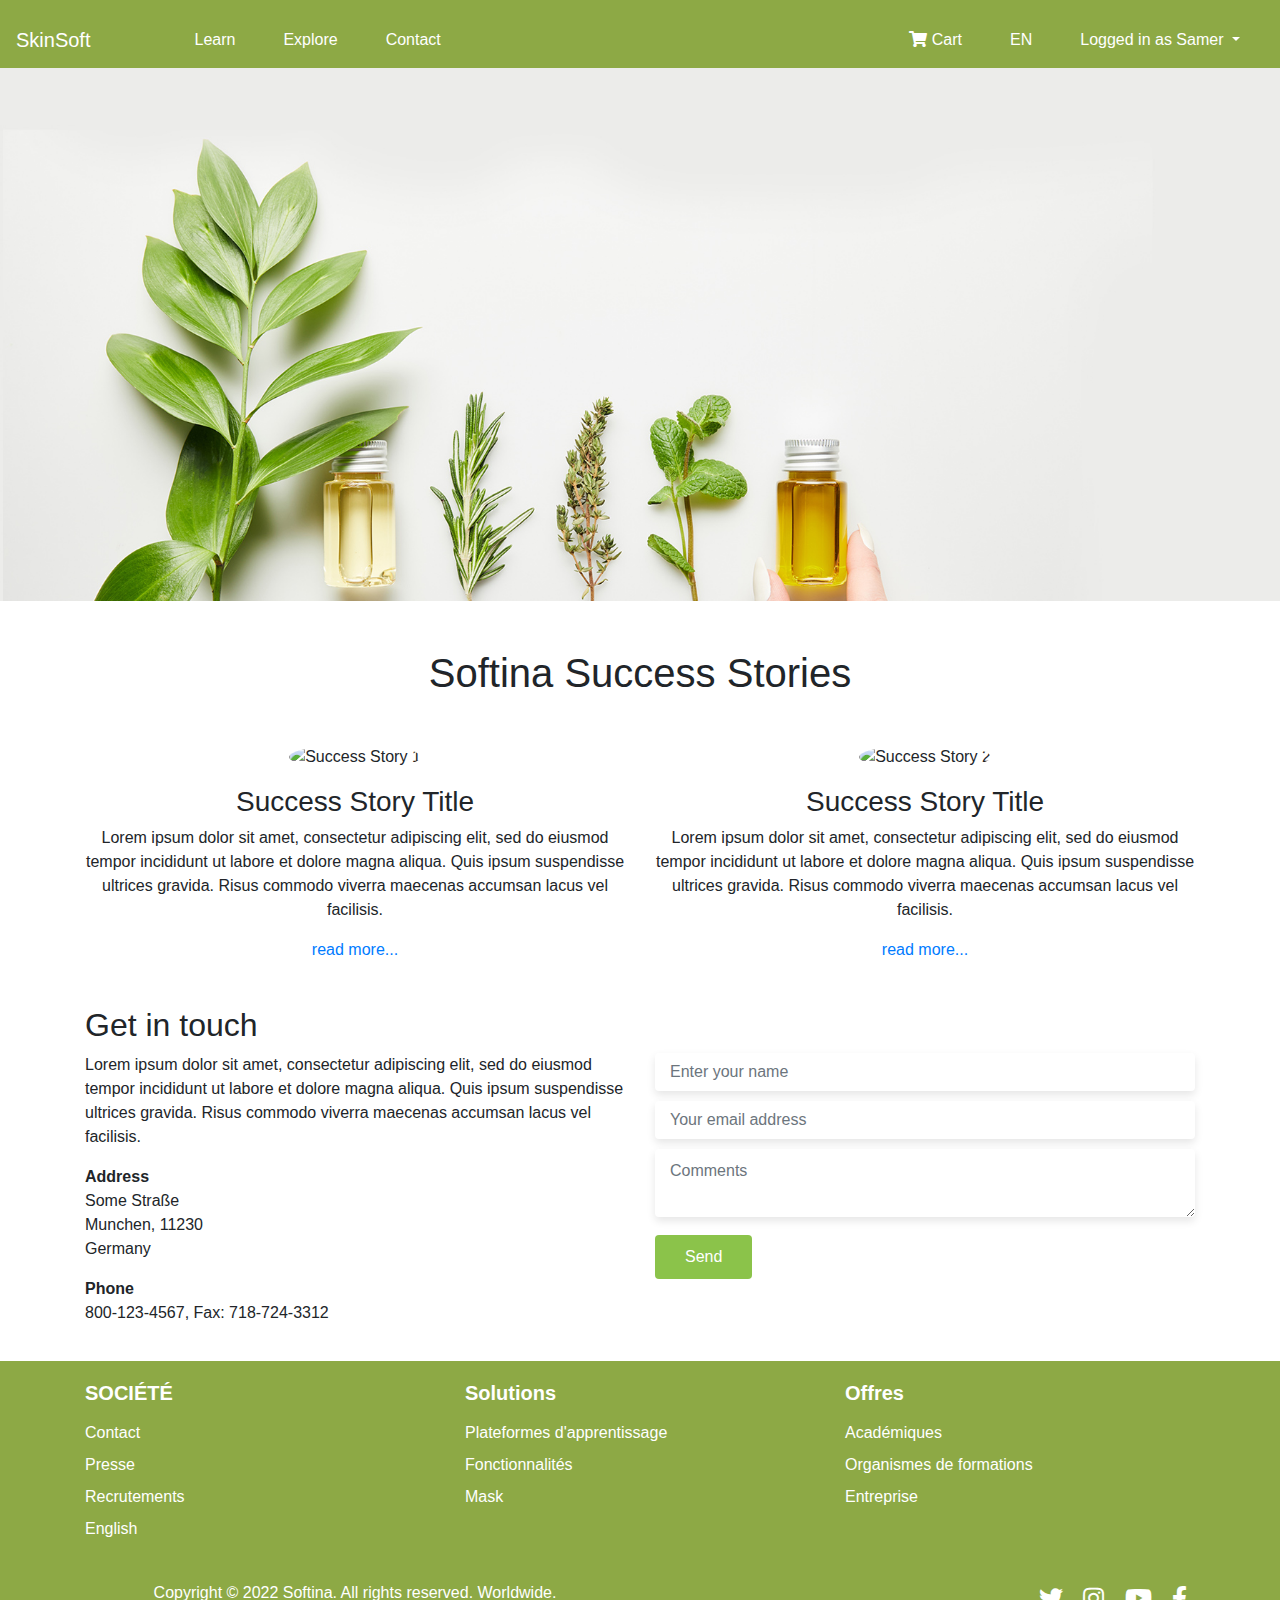
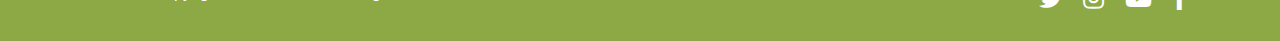
==== commit f25a4e26: "added my section" ====
--- a/index.html
+++ b/index.html
@@ -6,43 +6,21 @@
     <title>SkinSoft</title>
     <link href="https://stackpath.bootstrapcdn.com/bootstrap/4.5.2/css/bootstrap.min.css" rel="stylesheet">
     <link href="https://cdnjs.cloudflare.com/ajax/libs/font-awesome/5.15.3/css/all.min.css" rel="stylesheet">
-    <link href="https://fonts.googleapis.com/css2?family=Roboto:wght@400&display=swap" rel="stylesheet">
     <script src="https://code.jquery.com/jquery-3.5.1.slim.min.js"></script>
     <script src="https://cdn.jsdelivr.net/npm/@popperjs/core@2.5.3/dist/umd/popper.min.js"></script>
     <script src="https://stackpath.bootstrapcdn.com/bootstrap/4.5.2/js/bootstrap.min.js"></script>
     <link rel="stylesheet" href="style.css">
-    <style>
-        .carousel-indicators {
-            position: absolute;
-            top: 50%;
-            left: 10px;
-            transform: translateY(-50%);
-            display: flex;
-            flex-direction: column;
-        }
-        .carousel-indicators li {
-            width: 10px;
-            height: 10px;
-            background-color: white;
-            border-radius: 50%;
-            margin: 5px 0;
-            cursor: pointer;
-        }
-        .carousel-indicators .active {
-            background-color: #555;
-        }
-    </style>
 </head>
 <body>
-    <nav class="navbar navbar-expand-lg navbar-light navbar-custom" style="background-color: #8fa03a; color: white">
-        <a class="navbar-brand" href="#"><img src="images/SkinSoft.png" alt="SkinSoft" class="brand-image"></a>
+    <nav class="navbar navbar-expand-lg  navbar-light navbar-custom" style="background-color: #8da945; color: white">
+        <a class="navbar-brand" href="#">SkinSoft</a>
         <button class="navbar-toggler" type="button" data-toggle="collapse" data-target="#navbarNav" aria-controls="navbarNav" aria-expanded="false" aria-label="Toggle navigation">
             <span class="navbar-toggler-icon"></span>
         </button>
         <div class="collapse navbar-collapse" id="navbarNav">
             <ul class="navbar-nav mr-auto">
                 <li class="nav-item mx-3">
-                    <a class="nav-link" href="#">Learn</a>
+                    <a class="nav-link " href="#">Learn</a>
                 </li>
                 <li class="nav-item mx-3">
                     <a class="nav-link" href="#">Explore</a>
@@ -55,14 +33,8 @@
                 <li class="nav-item mx-3">
                     <a class="nav-link" href="#"><i class="fa fa-shopping-cart"></i> Cart</a>
                 </li>
-                <li class="nav-item dropdown mx-3">
-                    <a class="nav-link" href="#" id="languageDropdown" role="button" data-toggle="dropdown" aria-haspopup="true" aria-expanded="false">
-                        <i class="fas fa-globe"></i> EN
-                    </a>
-                    <div class="dropdown-menu" aria-labelledby="languageDropdown">
-                        <a class="dropdown-item" href="#">EN</a>
-                        <a class="dropdown-item" href="#">AR</a>
-                    </div>
+                <li class="nav-item mx-3">
+                    <a class="nav-link" href="#">EN</a>
                 </li>
                 <li class="nav-item dropdown mx-3">
                     <a class="nav-link dropdown-toggle" href="#" id="navbarDropdown" role="button" data-toggle="dropdown" aria-haspopup="true" aria-expanded="false">
@@ -77,94 +49,99 @@
             </ul>
         </div>
     </nav>
-
-    <div id="carouselExampleIndicators" class="carousel slide" data-ride="carousel">
-        <ol class="carousel-indicators">
-            <li data-target="#carouselExampleIndicators" data-slide-to="0" class="active"></li>
-            <li data-target="#carouselExampleIndicators" data-slide-to="1"></li>
-            <li data-target="#carouselExampleIndicators" data-slide-to="2"></li>
-        </ol>
-        <div class="carousel-inner">
-            <div class="carousel-item active">
-                <img src="images/BANNER1.JPG" class="d-block w-100" alt="Banner 1">
-            </div>
-            <div class="carousel-item">
-                <img src="images/BANNER1.png" class="d-block w-100" alt="Banner 2">
-            </div>
-            <div class="carousel-item">
-                <img src="images/BANNER1.JPG" class="d-block w-100" alt="Banner 3">
-            </div>
-        </div>
-        <a class="carousel-control-prev" href="#carouselExampleIndicators" role="button" data-slide="prev">
-            <span class="carousel-control-prev-icon" aria-hidden="true"></span>
-            <span class="sr-only">Previous</span>
-        </a>
-        <a class="carousel-control-next" href="#carouselExampleIndicators" role="button" data-slide="next">
-            <span class="carousel-control-next-icon" aria-hidden="true"></span>
-            <span class="sr-only">Next</span>
-        </a>
+    <div class="image-container">
+        <img src="images/BANNER1.JPG" alt="Banner image" class="img-fluid">
     </div>
-
-    <div class="search-container">
-        <h2>Explore our courses catalogue</h2>
-        <div class="search-box">
-            <input type="text" placeholder="Search course catalog" aria-label="Search course catalog">
-            <button type="submit"><i class="fas fa-search"></i></button>
-        </div>
-    </div>
-    <hr class="custom-hr">
-    <iframe src="saleh.html" style="width:100%; height:600px; border:none;"></iframe>
-    <footer style="background-color: #8fa03a; color: white; padding: 4rem;">
-        <div class="container">
-            <div class="row">
-                <div class="col-md-3">
-                    <h5>SOCIÉTÉ</h5>
-                    <ul class="list-unstyled">
-                        <li><a href="#" style="color: #eeeee4;">Contact</a></li>
-                        <li><a href="#" style="color: #eeeee4;">Presse</a></li>
-                        <li><a href="#" style="color: #eeeee4;">Recrutements</a></li>
-                        <li><a href="#" style="color: #eeeee4;">English</a></li>
-                    </ul>
-                </div>
-                <div class="col-md-3">
-                    <h5>Solutions</h5>
-                    <ul class="list-unstyled">
-                        <li><a href="#" style="color: #eeeee4;">Plateformes d'apprentissage</a></li>
-                        <li><a href="#" style="color: #eeeee4;">Fonctionnalités</a></li>
-                        <li><a href="#" style="color: #eeeee4;">Mask</a></li>
-                    </ul>
-                </div>
-                <div class="col-md-3">
-                    <h5>Offres</h5>
-                    <ul class="list-unstyled">
-                        <li><a href="#" style="color: #eeeee4;">Académiques</a></li>
-                        <li><a href="#" style="color: #eeeee4;">Organismes de formations</a></li>
-                        <li><a href="#" style="color: #eeeee4;">Entreprise</a></li>
-                    </ul>
-                </div>
-                <div class="col-md-3 text-center ">
-                    <img src="images/trainerZone.png" alt="trainerzone logo" style="max-width: 100%; height: auto; margin-bottom: 1.2rem;">
-                    <div class="social-media-icons text-left">
-                        <a href="#" style="color: white;" class="mx-2"><i class="fab fa-twitter"></i></a>
-                        <a href="#" style="color: white;" class="mx-2"><i class="fab fa-instagram"></i></a>
-                        <a href="#" style="color: white;" class="mx-2"><i class="fab fa-youtube"></i></a>
-                        <a href="#" style="color: white;" class="mx-2"><i class="fab fa-facebook-f"></i></a>
-                    </div>
-                    <div class="footer-links mt-4 text-center">
-                        <a href="#">Contact us</a>
-                        <span>|</span>
-                        <a href="#">Sitemap</a>
-                        <span>|</span>
-                        <a href="#">Legal disclaimer</a>
-                    </div>
+    <div class="container">
+        <h1 class="text-center my-5">Softina Success Stories</h1>
+        <div class="row text-center">
+            <div class="col-md-6 col-lg-6 col-xl-6 mb-4">
+                <div class="success-story">
+                    <img src="https://via.placeholder.com/150" alt="Success Story 1" class="img-fluid mb-3">
+                    <h3>Success Story Title</h3>
+                    <p>Lorem ipsum dolor sit amet, consectetur adipiscing elit, sed do eiusmod tempor incididunt ut labore et dolore magna aliqua. Quis ipsum suspendisse ultrices gravida. Risus commodo viverra maecenas accumsan lacus vel facilisis.</p>
+                    <a href="#">read more...</a>
                 </div>
             </div>
-            <div class="row mt-4 text-center">
-                <div class="col-12">
-                    <p>Copyright © 2022 Softina. All rights reserved. Worldwide.</p>
+            <div class="col-md-6 col-lg-6 col-xl-6 mb-4">
+                <div class="success-story">
+                    <img src="https://via.placeholder.com/150" alt="Success Story 2" class="img-fluid mb-3">
+                    <h3>Success Story Title</h3>
+                    <p>Lorem ipsum dolor sit amet, consectetur adipiscing elit, sed do eiusmod tempor incididunt ut labore et dolore magna aliqua. Quis ipsum suspendisse ultrices gravida. Risus commodo viverra maecenas accumsan lacus vel facilisis.</p>
+                    <a href="#">read more...</a>
                 </div>
             </div>
         </div>
+        <div class="contact-section">
+            <h2>Get in touch</h2>
+            <div class="row">
+                <div class="col-md-6 contact-info">
+                    <p>Lorem ipsum dolor sit amet, consectetur adipiscing elit, sed do eiusmod tempor incididunt ut labore et dolore magna aliqua. Quis ipsum suspendisse ultrices gravida. Risus commodo viverra maecenas accumsan lacus vel facilisis.</p>
+                    <p>
+                        <strong>Address</strong><br>
+                        Some Straße<br>
+                        Munchen, 11230<br>
+                        Germany
+                    </p>
+                    <p>
+                        <strong>Phone</strong><br>
+                        800-123-4567, Fax: 718-724-3312
+                    </p>
+                </div>
+                <div class="col-md-6">
+                    <form>
+                        <input type="text" class="form-control" placeholder="Enter your name" required>
+                        <input type="email" class="form-control" placeholder="Your email address" required>
+                        <textarea class="form-control" placeholder="Comments" required></textarea>
+                        <button type="submit" class="btn btn-success mt-2">Send</button>
+                    </form>
+                </div>
+            </div>
+        </div>
+    </div>
+    <footer style="background-color: #8da945; color: white; padding: 20px">
+        <div class="container">
+            <div class="row">
+                <div class="col-md-4">
+                    <h5>SOCIÉTÉ</h5>
+                    <ul class="list-unstyled">
+                        <li><a href="#" style="color: white;">Contact</a></li>
+                        <li><a href="#" style="color: white;">Presse</a></li>
+                        <li><a href="#" style="color: white;">Recrutements</a></li>
+                        <li><a href="#" style="color: white;">English</a></li>
+                    </ul>
+                </div>
+                <div class="col-md-4">
+                    <h5>Solutions</h5>
+                    <ul class="list-unstyled">
+                        <li><a href="#" style="color: white;">Plateformes d'apprentissage</a></li>
+                        <li><a href="#" style="color: white;">Fonctionnalités</a></li>
+                        <li><a href="#" style="color: white;">Mask</a></li>
+                    </ul>
+                </div>
+                <div class="col-md-4">
+                    <h5>Offres</h5>
+                    <ul class="list-unstyled">
+                        <li><a href="#" style="color: white;">Académiques</a></li>
+                        <li><a href="#" style="color: white;">Organismes de formations</a></li>
+                        <li><a href="#" style="color: white;">Entreprise</a></li>
+                    </ul>
+                </div>
+            </div>
+            <div class="row mt-4">
+                <div class="col-md-6">
+                    <p>Copyright © 2022 Softina. All rights reserved. Worldwide.</p>
+                </div>
+                <div class="col-md-6 text-right">
+                    <a href="#" style="color: white;" class="mx-2"><i class="fab fa-twitter"></i></a>
+                    <a href="#" style="color: white;" class="mx-2"><i class="fab fa-instagram"></i></a>
+                    <a href="#" style="color: white;" class="mx-2"><i class="fab fa-youtube"></i></a>
+                    <a href="#" style="color: white;" class="mx-2"><i class="fab fa-facebook-f"></i></a>
+                </div>
+            </div>
+
+        </div>
+
     </footer>
 </body>
-</html>+</html>
--- a/style.css
+++ b/style.css
@@ -12,222 +12,53 @@
 }
 
 .navbar-custom {
-    padding-top: 2rem;
+    padding-top: 20px;
 }
 
 .navbar-brand {
-    display: flex;
-    align-items: center;
-    padding-left: 3rem;
-    padding-right: 4rem;
+    margin-right: 5rem; 
 }
 
-.brand-image {
+footer h5 {
+    font-weight: bold;
     margin-bottom: 1rem;
 }
-.carousel-indicators {
-    position: absolute;
-    bottom: 10px; 
-    right: 10px; 
-    list-style-type: none;
-    padding: 0;
-    text-align: right;
-    padding-left: 75rem;
-    padding-top: 10rem;
+
+footer ul li {
+    margin-bottom: 0.5rem;
 }
-
-.carousel-indicators li {
-    display: inline-block;
-    width: 10px;
-    height: 10px;
-    background-color: white;
-    border-radius: 50%;
-    margin: 0 5px; 
-    cursor: pointer;
-    
-}
-
-.carousel-indicators .active {
-    background-color: #555;
-    
-}
-.carousel-control-prev,
-.carousel-control-next {
-    display: none;
-}
-
-
-
-
-.search-container {
-    text-align: center;
-    padding: 3.15rem 0;
-    background-color: #f5f5f5;
-}
-
-.search-container h2 {
-    font-family: 'Roboto', sans-serif;
-    font-size: 1.5rem;
-    margin-bottom: 1.5rem;
-    margin-top: 1.8rem;
-    color: #6c6c6c;
-}
-
-.search-box {
-    display: inline-block;
-    position: relative;
-}
-
-.search-box input[type="text"] {
-    width: 37.5rem;
-    padding: 0.5rem 1.25rem;
-    border: 1px solid #ccc;
-    border-radius: 1rem;
-    outline: none;
-    font-family: 'Roboto', sans-serif;
-    color: #c4c4c4;
-    box-shadow: 0 0 0.625rem rgba(0, 0, 0, 0.20);
-}
-
-.search-box input[type="text"]::placeholder {
-    color: #c4c4c4;
-}
-
-.search-box button {
-    position: absolute;
-    right: 1rem;
-    top: 50%;
-    transform: translateY(-50%);
-    background: none;
-    border: none;
-    outline: none;
-    cursor: pointer;
-    color: #808080;
-    font-size: 1rem;
-    font-weight: normal;
-}
-
-.custom-hr {
-    border: 0;
-    height: 1px;
-    background: #ccc;
-    box-shadow: 0 1px 3px rgba(0, 0, 0, 0.1);
-    width: 100%;
-    margin: 0;
-}
-
-
-footer h5 {
-    margin-bottom: 1.5rem;
-}
-
 
 footer ul li a:hover {
     text-decoration: underline;
 }
-
 footer .text-right a {
     font-size: 1.5rem;
-    color: white;
+}
+footer p{
+    text-align: center;
+}
+.success-story img {
+    border-radius: 50%;
+    max-width: 150px;
 }
 
-footer .text-right a:hover {
-    text-decoration: underline;
+.contact-section {
+    padding: 20px 0;
 }
 
-footer p {
-    text-align: center;
-    color: #eeeee4;
+.contact-section .form-control {
+    margin-bottom: 10px;
+    box-shadow: 0px 4px 8px rgba(0, 0, 0, 0.1);
+    border: none;
+    padding: 10px 15px;
 }
 
-.footer-links {
-    display: flex;
-    justify-content: center;
-    flex-wrap: nowrap;
-    white-space: nowrap;
-    margin-top: 1.5rem;
-    margin-left: 1rem;
+.contact-section .btn-success {
+    background-color: #8bc34a;
+    border: none;
+    padding: 10px 30px;
 }
 
-.footer-links a {
-    color: white;
-    font-size: 0.875rem;
-    margin: 0 0.5rem;
-}
-
-.footer-links span {
-    color: white;
-}
-
-
-
-.social-media-icons {
-    display: flex;
-    justify-content: flex-start;
-    gap: 0.8rem; 
-    margin-top: 1.5rem;
-    margin-bottom: rem;
-}
-
-.social-media-icons a {
-    color: white;
-    font-size: 1.2rem; 
-}
-
-.social-media-icons a:hover {
-    text-decoration: underline;
-}
-
-
-@media (max-width: 1200px) {
-    .search-box input[type="text"] {
-        width: 30rem;
-    }
-    .footer-links {
-        margin-left: 7rem;
-    }
-}
-
-@media (max-width: 992px) {
-    .search-box input[type="text"] {
-        width: 25rem;
-    }
-}
-
-@media (max-width: 768px) {
-    .search-box input[type="text"] {
-        width: 20rem;
-    }
-}
-
-@media (max-width: 576px) {
-    .search-box input[type="text"] {
-        width: 17rem;
-        padding: 0.5rem 0.75rem;
-    }
-
-    .search-container h2 {
-        font-size: 1.25rem;
-    }
-
-    .search-box button {
-        font-size: 0.875rem;
-    }
-}
-
-@media (max-width: 400px) {
-    .search-box input[type="text"] {
-        width: 15rem;
-    }
-
-    .search-container h2 {
-        font-size: 1rem;
-    }
-
-    .search-box button {
-        font-size: 0.75rem;
-    }
-
-}
-
-
+.contact-section h2 {
+    text-align: left;
+}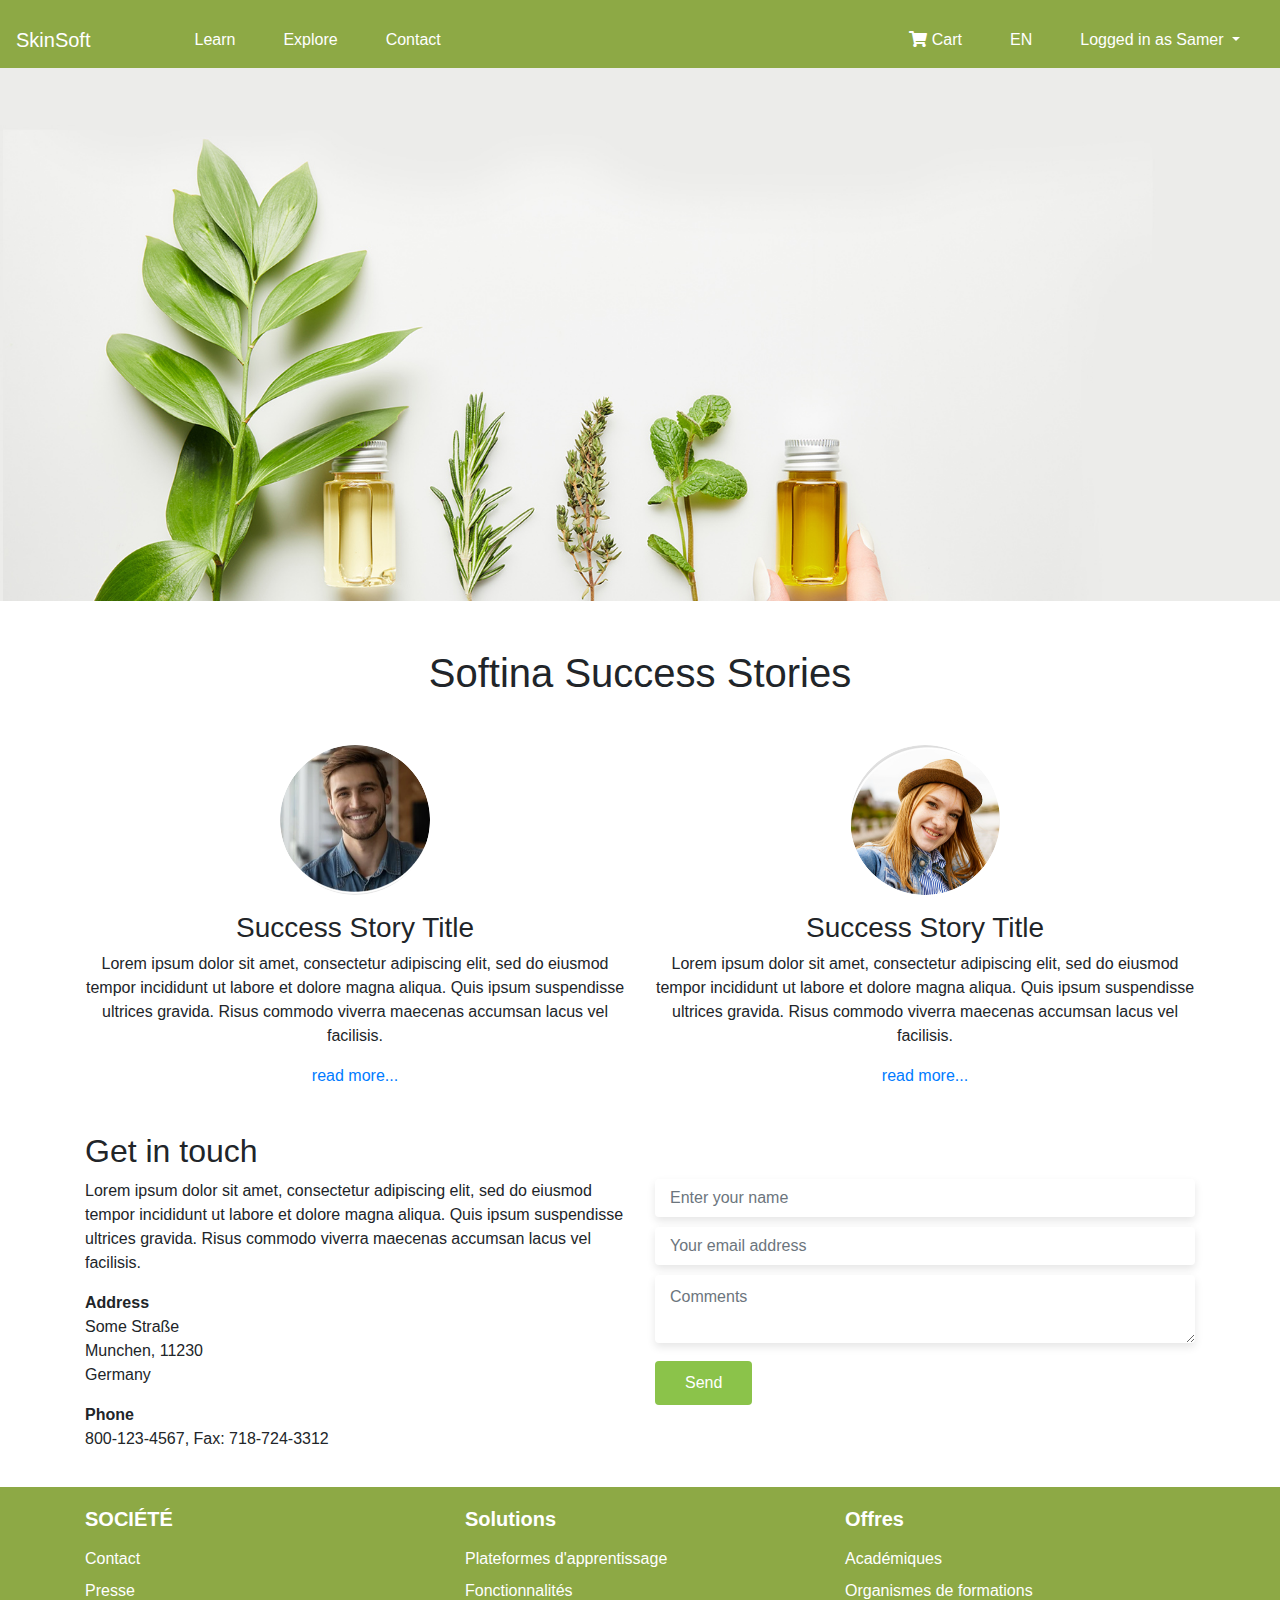
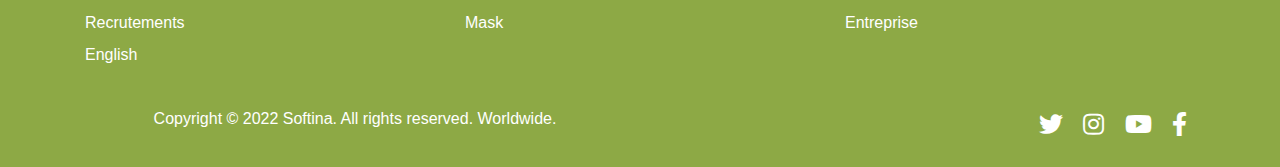
==== commit 298c4c78: "added photos and my section" ====
--- a/index.html
+++ b/index.html
@@ -57,7 +57,7 @@
         <div class="row text-center">
             <div class="col-md-6 col-lg-6 col-xl-6 mb-4">
                 <div class="success-story">
-                    <img src="https://via.placeholder.com/150" alt="Success Story 1" class="img-fluid mb-3">
+                    <img src="./images/man.png" alt="Success Story 1" class="img-fluid mb-3">
                     <h3>Success Story Title</h3>
                     <p>Lorem ipsum dolor sit amet, consectetur adipiscing elit, sed do eiusmod tempor incididunt ut labore et dolore magna aliqua. Quis ipsum suspendisse ultrices gravida. Risus commodo viverra maecenas accumsan lacus vel facilisis.</p>
                     <a href="#">read more...</a>
@@ -65,7 +65,7 @@
             </div>
             <div class="col-md-6 col-lg-6 col-xl-6 mb-4">
                 <div class="success-story">
-                    <img src="https://via.placeholder.com/150" alt="Success Story 2" class="img-fluid mb-3">
+                    <img src="./images/woman.png" alt="Success Story 2" class="img-fluid mb-3">
                     <h3>Success Story Title</h3>
                     <p>Lorem ipsum dolor sit amet, consectetur adipiscing elit, sed do eiusmod tempor incididunt ut labore et dolore magna aliqua. Quis ipsum suspendisse ultrices gravida. Risus commodo viverra maecenas accumsan lacus vel facilisis.</p>
                     <a href="#">read more...</a>
